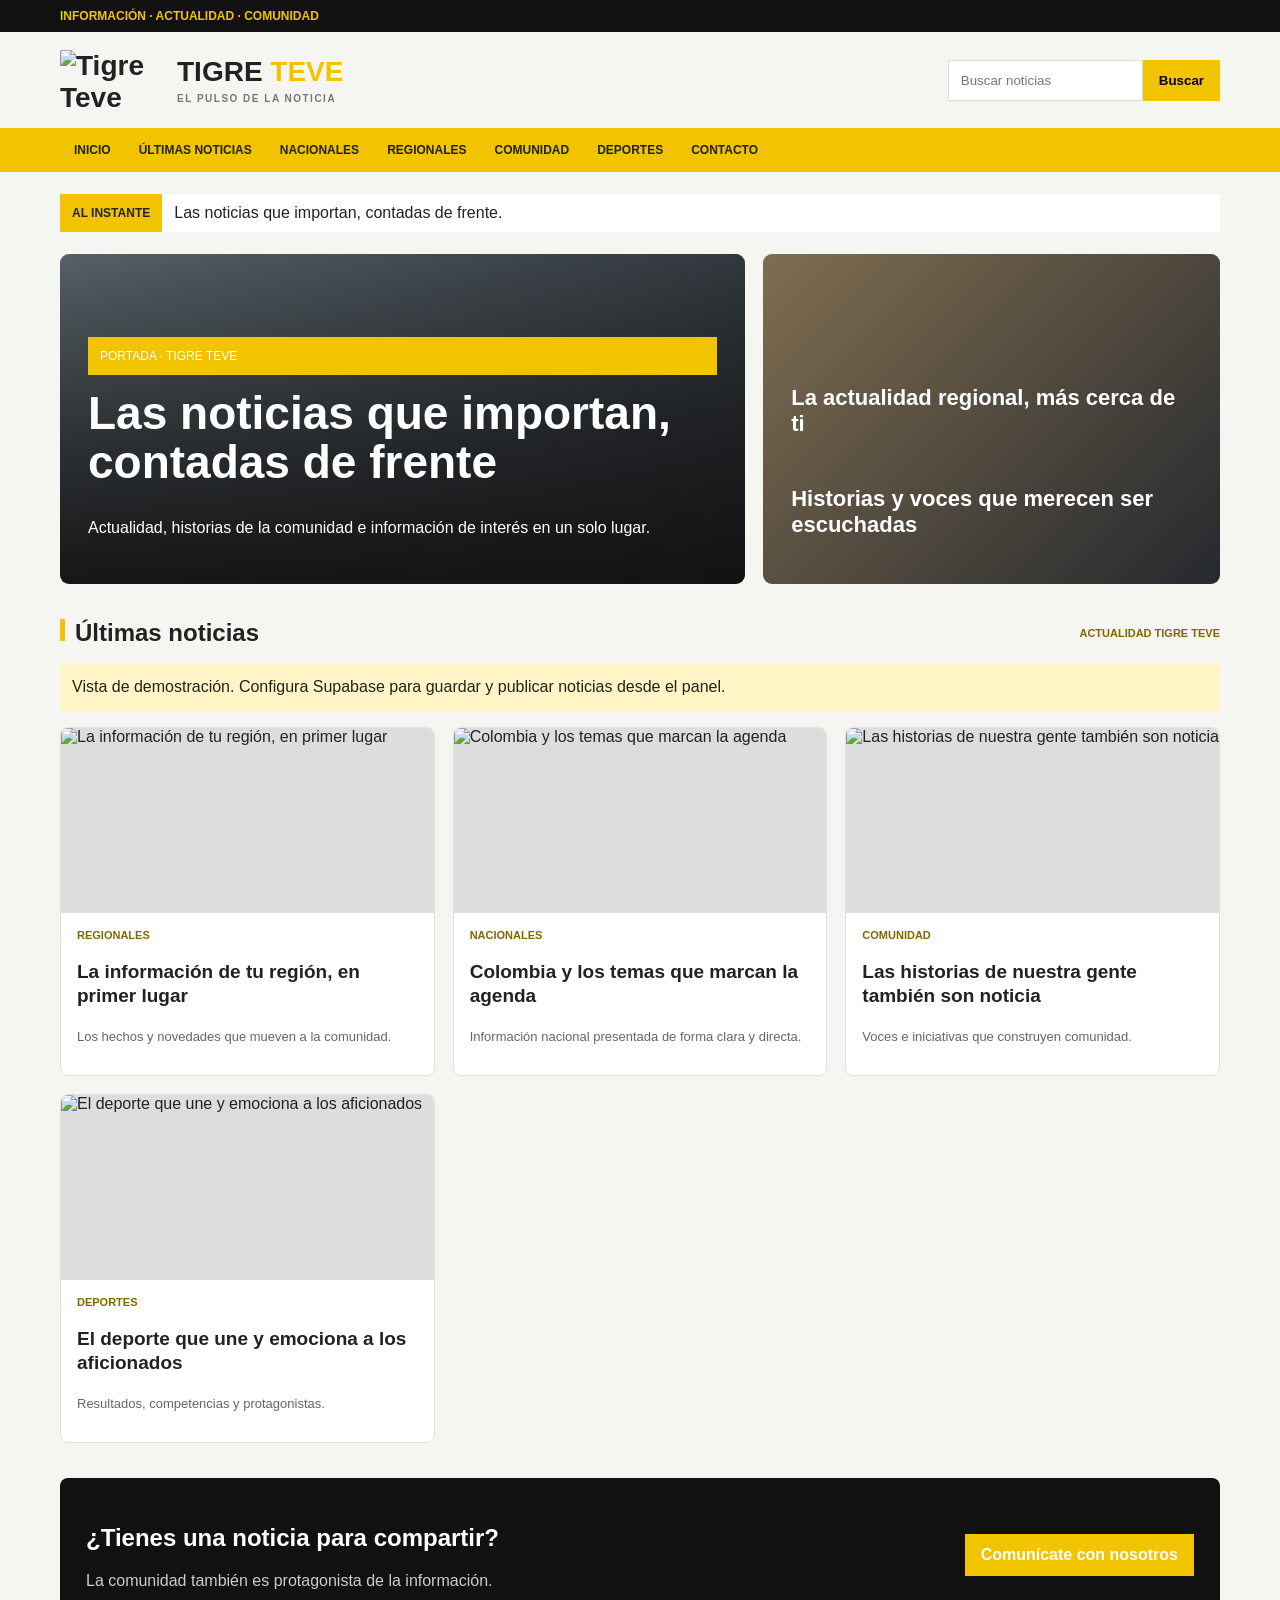
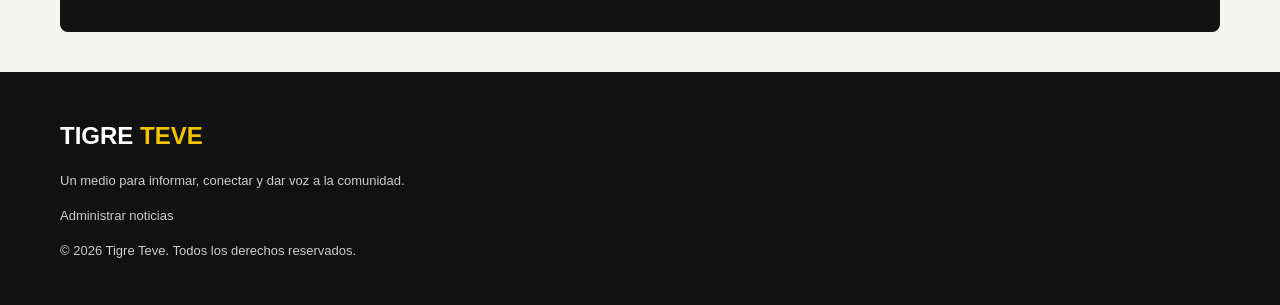
==== index.html @ 6b94def9 "Add files via upload" ====
<!doctype html><html lang="es"><head><meta charset="utf-8"><meta name="viewport" content="width=device-width,initial-scale=1"><title>Tigre Teve | Noticias</title><link rel="stylesheet" href="/styles.css"></head><body><div class="top">INFORMACIÓN · ACTUALIDAD · COMUNIDAD</div><header><a class="brand" href="/"><img src="https://i.ibb.co/xPhVMZ5/3dfe9250-0ff1-40b7-9881-ddedb589adbe.png" alt="Tigre Teve"><span>TIGRE <b>TEVE</b><small>EL PULSO DE LA NOTICIA</small></span></a><form id="searchForm"><input id="searchInput" placeholder="Buscar noticias"><button>Buscar</button></form></header><nav><a href="/">Inicio</a><a href="/ultimas-noticias/">Últimas noticias</a><a href="/nacionales/">Nacionales</a><a href="/regionales/">Regionales</a><a href="/comunidad/">Comunidad</a><a href="/deportes/">Deportes</a><a href="/contacto/">Contacto</a></nav><main class="wrap"><div class="ticker"><b>AL INSTANTE</b> Las noticias que importan, contadas de frente.</div><section class="hero"><div><label>PORTADA · TIGRE TEVE</label><h1>Las noticias que importan, contadas de frente</h1><p>Actualidad, historias de la comunidad e información de interés en un solo lugar.</p></div><aside><h2>La actualidad regional, más cerca de ti</h2><h2>Historias y voces que merecen ser escuchadas</h2></aside></section><div class="heading"><h2 id="listingTitle">Últimas noticias</h2><span>ACTUALIDAD TIGRE TEVE</span></div><section id="newsGrid" class="grid"><p>Cargando noticias…</p></section><p id="emptyState" hidden>No encontramos noticias.</p><section class="callout"><div><h2>¿Tienes una noticia para compartir?</h2><p>La comunidad también es protagonista de la información.</p></div><a href="/contacto/">Comunícate con nosotros</a></section></main><footer><div class="wrap"><h2>TIGRE <b>TEVE</b></h2><p>Un medio para informar, conectar y dar voz a la comunidad.</p><a href="/admin/">Administrar noticias</a><p>© <span id="year"></span> Tigre Teve. Todos los derechos reservados.</p></div></footer><script src="https://cdn.jsdelivr.net/npm/@supabase/supabase-js@2"></script><script src="/supabase-config.js"></script><script src="/app.js"></script></body></html>
---- styles.css ----
:root{--y:#f2c400;--k:#111;--bg:#f5f5f2}*{box-sizing:border-box}body{margin:0;background:var(--bg);color:#222;font:16px Arial,sans-serif}a{color:inherit;text-decoration:none}.wrap,header{width:min(1160px,calc(100% - 30px));margin:auto}.top{background:var(--k);color:var(--y);padding:9px max(15px,calc((100% - 1160px)/2));font-size:12px;font-weight:bold}header{display:flex;justify-content:space-between;align-items:center;gap:20px;padding:18px 0}.brand{display:flex;align-items:center;gap:12px;font-size:28px;font-weight:900}.brand img{width:105px;height:60px;object-fit:contain}.brand b,footer b{color:var(--y)}small{display:block;font-size:10px;color:#777;letter-spacing:1.5px;margin-top:5px}form{display:flex}input{padding:12px;border:1px solid #ddd;min-width:0}button,.callout a{background:var(--y);border:0;padding:12px 16px;font-weight:bold;cursor:pointer}nav{display:flex;overflow:auto;background:var(--y);padding:0 max(15px,calc((100% - 1160px)/2))}nav a{white-space:nowrap;padding:15px 14px;font-size:12px;font-weight:900;text-transform:uppercase}nav a:hover{background:#d7ae00}.ticker{margin:22px 0;display:flex;background:white;align-items:center;gap:12px}.ticker b,label{background:var(--y);padding:12px;font-size:12px}.hero{display:grid;grid-template-columns:1.5fr 1fr;gap:18px}.hero>div,.hero aside{border-radius:9px;padding:28px;min-height:330px;color:white;background:linear-gradient(0deg,#111e,#1113),linear-gradient(135deg,#68747b,#24292f);display:flex;flex-direction:column;justify-content:flex-end}.hero h1{font-size:clamp(30px,4vw,46px);line-height:1.05;margin:14px 0}.hero p{line-height:1.5}.hero aside{gap:12px;background:linear-gradient(135deg,#806d50,#25292e)}.hero aside h2{font-size:22px}.heading{display:flex;justify-content:space-between;align-items:center;margin:35px 0 16px;gap:10px}.heading h2{margin:0}.heading h2:before{content:"";display:inline-block;background:var(--y);width:5px;height:22px;margin-right:10px}.heading span{font-size:11px;font-weight:bold;color:#806800}.grid{display:grid;grid-template-columns:repeat(3,minmax(0,1fr));gap:18px}.card{background:white;border:1px solid #e1e1df;border-radius:8px;overflow:hidden}.card img{width:100%;height:185px;object-fit:cover;background:#ddd;display:block}.body{padding:16px}.cat{font-size:11px;text-transform:uppercase;font-weight:bold;color:#806800}.body h3{font-size:19px;line-height:1.25}.body p{font-size:13px;line-height:1.5;color:#666}.callout{margin:35px 0;background:#111;color:white;padding:26px;border-radius:8px;display:flex;justify-content:space-between;align-items:center;gap:18px}.callout p{color:#ccc}footer{background:#111;color:white;padding:30px 0;margin-top:40px}footer p,footer a{color:#ccc;font-size:13px;line-height:1.7}.article,.admin,.contact{background:white;padding:clamp(18px,4vw,38px);margin:28px auto;border-radius:9px;max-width:950px}.article h1{font-size:clamp(30px,5vw,48px);line-height:1.08}.article .cover{width:100%;max-height:520px;object-fit:cover}.article-copy{font-size:17px;line-height:1.8;white-space:pre-line}.gallery{display:grid;grid-template-columns:repeat(3,minmax(0,1fr));gap:10px;margin-top:18px}.gallery img{width:100%;height:180px;object-fit:cover;border-radius:5px}.field{display:flex;flex-direction:column;gap:6px;margin:12px 0}.field input,.field textarea,.field select{padding:11px;border:1px solid #ccc;width:100%}.field textarea{min-height:120px}.admin-grid{display:grid;grid-template-columns:1fr 1fr;gap:12px}.full{grid-column:1/-1}.notice{background:#fff5c6;padding:12px;line-height:1.5}.admin-row{border:1px solid #ddd;padding:12px;margin:8px 0;display:flex;justify-content:space-between;gap:10px}@media(max-width:760px){header{align-items:flex-start;flex-direction:column}.hero{grid-template-columns:1fr}.hero>div{min-height:300px}.hero aside{min-height:220px}.grid{grid-template-columns:repeat(2,minmax(0,1fr))}.callout{align-items:flex-start;flex-direction:column}.admin-grid{grid-template-columns:1fr}.full{grid-column:auto}}@media(max-width:450px){.brand{font-size:24px}.brand img{width:80px}.grid{grid-template-columns:1fr}.gallery{grid-template-columns:1fr}.gallery img{height:220px}.heading{align-items:flex-start;flex-direction:column}.admin-row{flex-direction:column}}
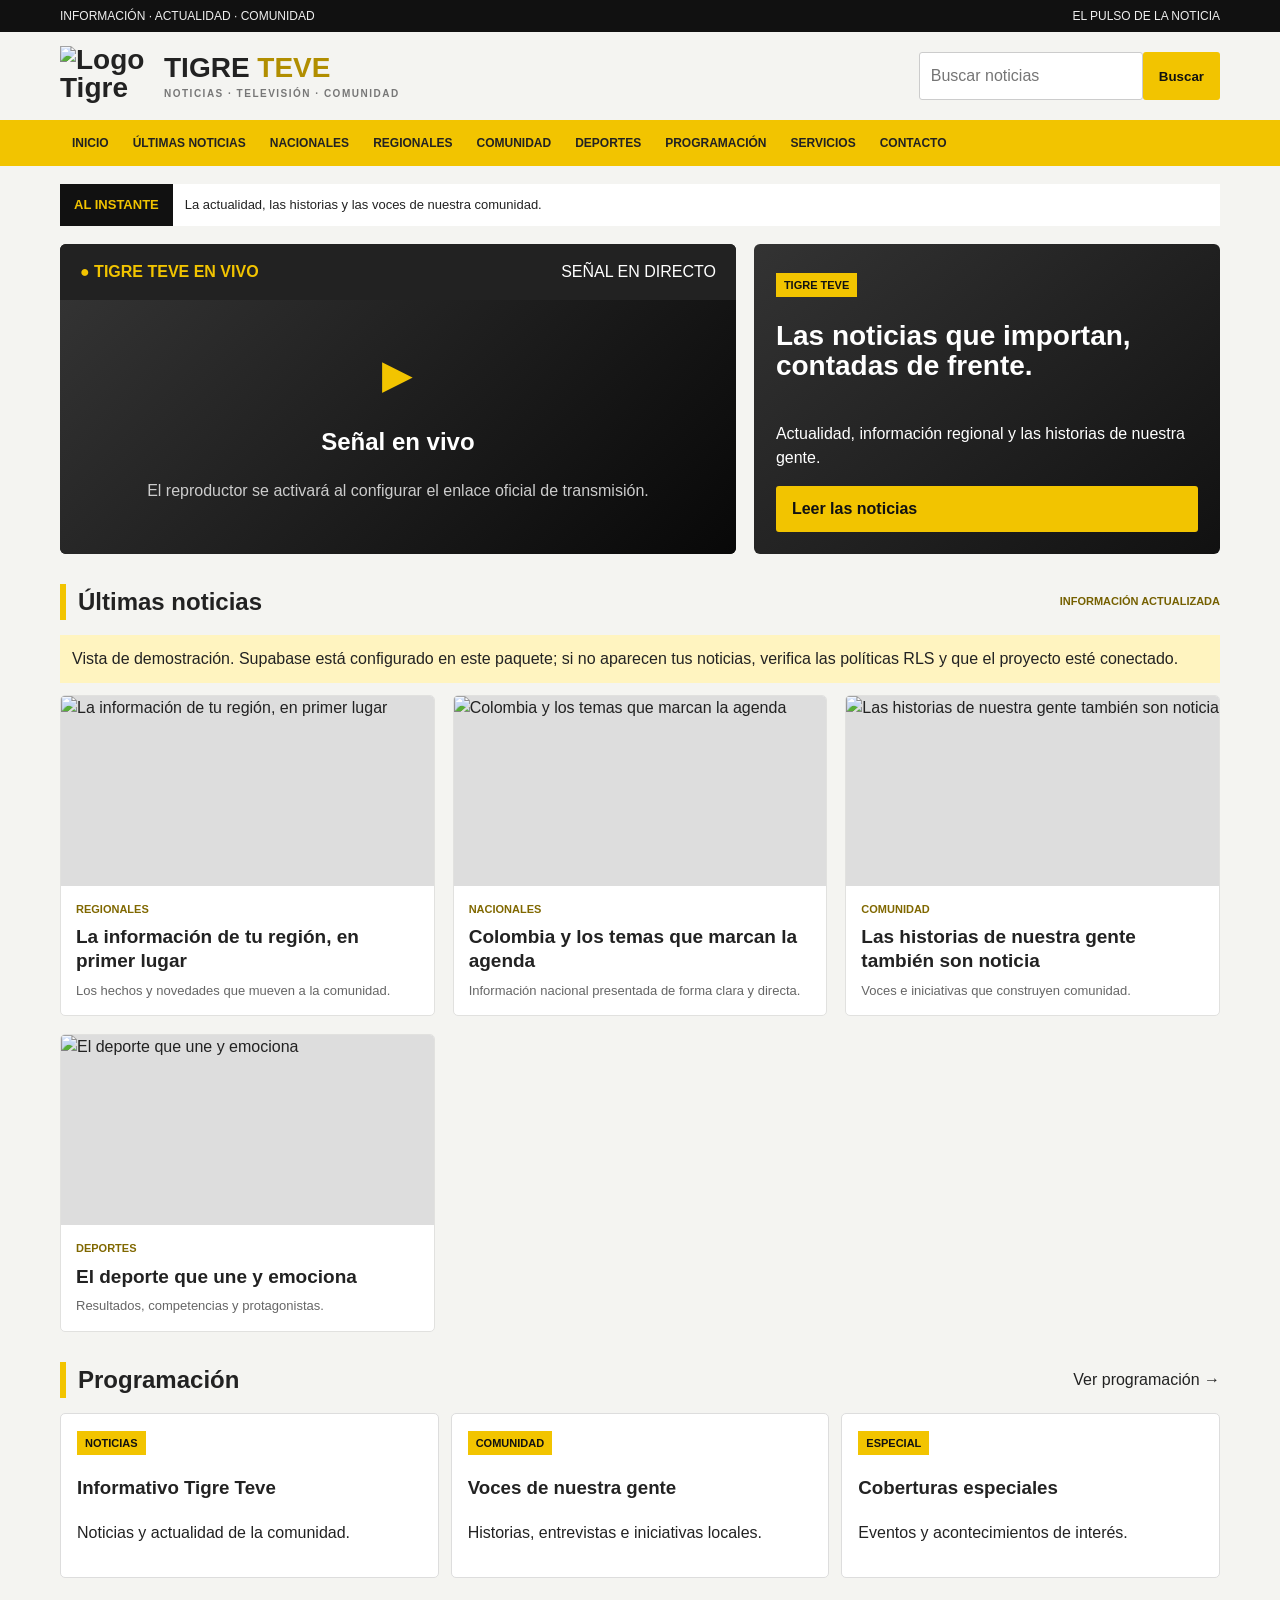
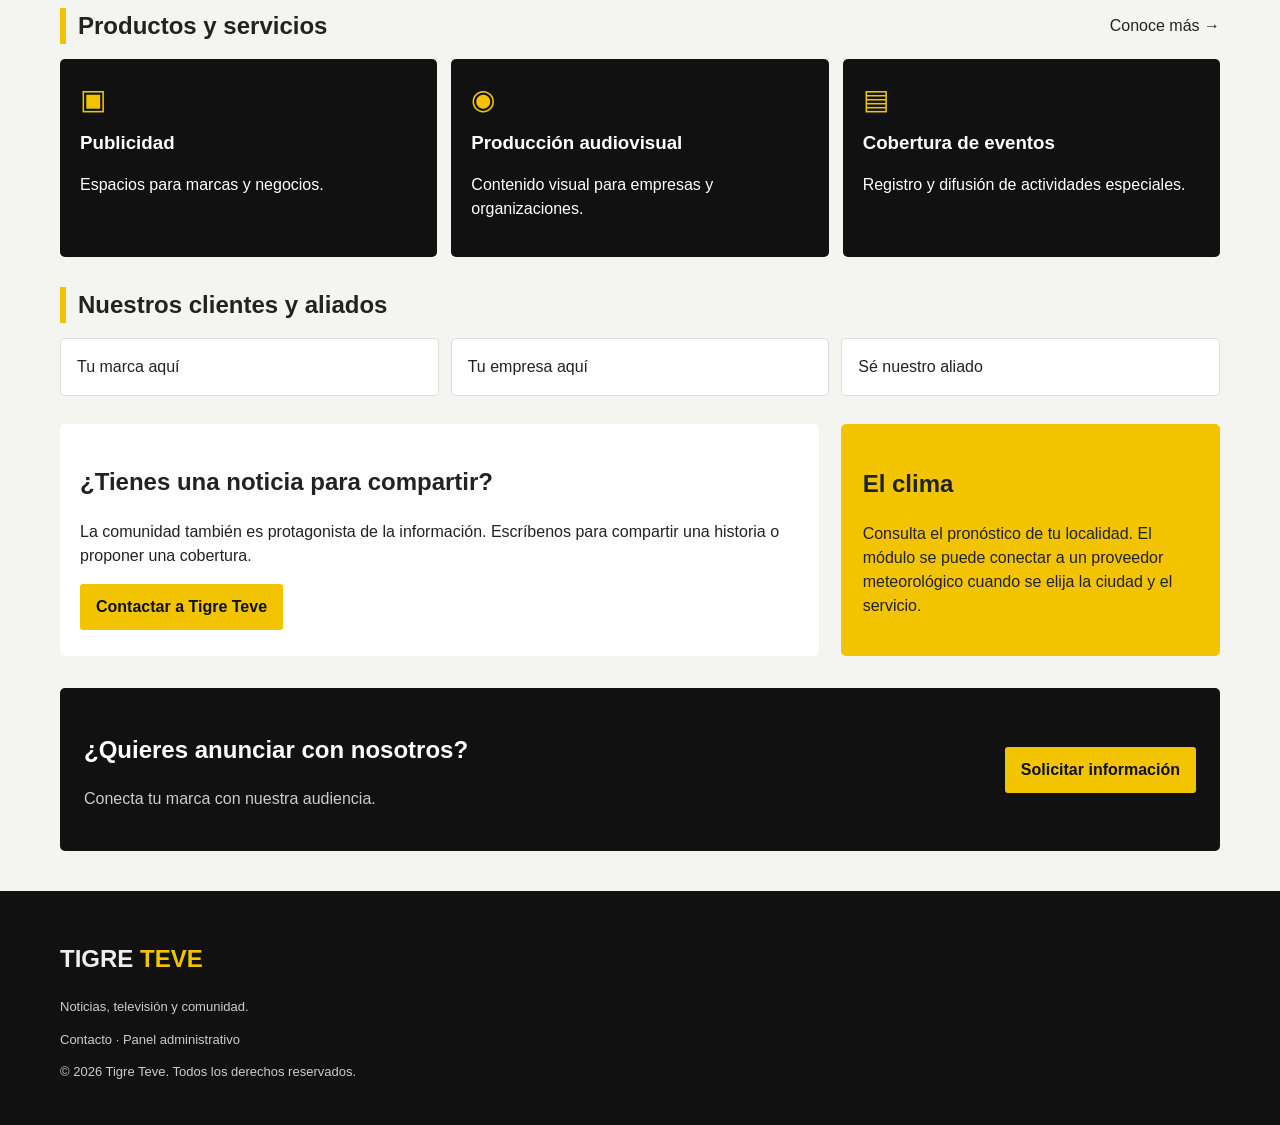
==== commit 276ef2a7: "Add files via upload" ====
--- a/index.html
+++ b/index.html
@@ -1 +1 @@
-<!doctype html><html lang="es"><head><meta charset="utf-8"><meta name="viewport" content="width=device-width,initial-scale=1"><title>Tigre Teve | Noticias</title><link rel="stylesheet" href="/styles.css"></head><body><div class="top">INFORMACIÓN · ACTUALIDAD · COMUNIDAD</div><header><a class="brand" href="/"><img src="https://i.ibb.co/xPhVMZ5/3dfe9250-0ff1-40b7-9881-ddedb589adbe.png" alt="Tigre Teve"><span>TIGRE <b>TEVE</b><small>EL PULSO DE LA NOTICIA</small></span></a><form id="searchForm"><input id="searchInput" placeholder="Buscar noticias"><button>Buscar</button></form></header><nav><a href="/">Inicio</a><a href="/ultimas-noticias/">Últimas noticias</a><a href="/nacionales/">Nacionales</a><a href="/regionales/">Regionales</a><a href="/comunidad/">Comunidad</a><a href="/deportes/">Deportes</a><a href="/contacto/">Contacto</a></nav><main class="wrap"><div class="ticker"><b>AL INSTANTE</b> Las noticias que importan, contadas de frente.</div><section class="hero"><div><label>PORTADA · TIGRE TEVE</label><h1>Las noticias que importan, contadas de frente</h1><p>Actualidad, historias de la comunidad e información de interés en un solo lugar.</p></div><aside><h2>La actualidad regional, más cerca de ti</h2><h2>Historias y voces que merecen ser escuchadas</h2></aside></section><div class="heading"><h2 id="listingTitle">Últimas noticias</h2><span>ACTUALIDAD TIGRE TEVE</span></div><section id="newsGrid" class="grid"><p>Cargando noticias…</p></section><p id="emptyState" hidden>No encontramos noticias.</p><section class="callout"><div><h2>¿Tienes una noticia para compartir?</h2><p>La comunidad también es protagonista de la información.</p></div><a href="/contacto/">Comunícate con nosotros</a></section></main><footer><div class="wrap"><h2>TIGRE <b>TEVE</b></h2><p>Un medio para informar, conectar y dar voz a la comunidad.</p><a href="/admin/">Administrar noticias</a><p>© <span id="year"></span> Tigre Teve. Todos los derechos reservados.</p></div></footer><script src="https://cdn.jsdelivr.net/npm/@supabase/supabase-js@2"></script><script src="/supabase-config.js"></script><script src="/app.js"></script></body></html>+<!doctype html><html lang="es"><head><meta charset="utf-8"><meta name="viewport" content="width=device-width,initial-scale=1"><meta name="description" content="Tigre Teve: noticias, actualidad, señal en vivo y comunidad."><title>Tigre Teve | Noticias y televisión</title><link rel="stylesheet" href="/styles.css"></head><body><div class="topbar"><div class="wrap"><span>INFORMACIÓN · ACTUALIDAD · COMUNIDAD</span><span>EL PULSO DE LA NOTICIA</span></div></div><header class="wrap brandrow"><a class="brand" href="/"><img src="https://i.ibb.co/xPhVMZ5/3dfe9250-0ff1-40b7-9881-ddedb589adbe.png" alt="Logo Tigre Teve"><span>TIGRE <b>TEVE</b><small>NOTICIAS · TELEVISIÓN · COMUNIDAD</small></span></a><form class="search" id="searchForm"><input id="searchInput" placeholder="Buscar noticias" aria-label="Buscar noticias"><button>Buscar</button></form></header><nav><div class="wrap"><a href="/">Inicio</a><a href="/ultimas-noticias/">Últimas noticias</a><a href="/nacionales/">Nacionales</a><a href="/regionales/">Regionales</a><a href="/comunidad/">Comunidad</a><a href="/deportes/">Deportes</a><a href="/programacion/">Programación</a><a href="/servicios/">Servicios</a><a href="/contacto/">Contacto</a></div></nav><main class="wrap"><div class="breaking"><strong>AL INSTANTE</strong><span>La actualidad, las historias y las voces de nuestra comunidad.</span></div><section class="live"><div class="live-main"><div class="live-title"><strong>● TIGRE TEVE EN VIVO</strong><span>SEÑAL EN DIRECTO</span></div><div class="player"><div><div class="play">▶</div><h2>Señal en vivo</h2><p>El reproductor se activará al configurar el enlace oficial de transmisión.</p></div></div></div><aside class="live-side"><span class="tag">Tigre Teve</span><h2>Las noticias que importan, contadas de frente.</h2><p>Actualidad, información regional y las historias de nuestra gente.</p><a class="button" href="/ultimas-noticias/">Leer las noticias</a></aside></section><section><div class="section-head"><h2>Últimas noticias</h2><span>INFORMACIÓN ACTUALIZADA</span></div><div id="newsGrid" class="grid"><p>Cargando noticias…</p></div></section><section><div class="section-head"><h2>Programación</h2><a href="/programacion/">Ver programación →</a></div><div class="programs"><article class="program"><span class="tag">Noticias</span><h3>Informativo Tigre Teve</h3><p>Noticias y actualidad de la comunidad.</p></article><article class="program"><span class="tag">Comunidad</span><h3>Voces de nuestra gente</h3><p>Historias, entrevistas e iniciativas locales.</p></article><article class="program"><span class="tag">Especial</span><h3>Coberturas especiales</h3><p>Eventos y acontecimientos de interés.</p></article></div></section><section><div class="section-head"><h2>Productos y servicios</h2><a href="/servicios/">Conoce más →</a></div><div class="services"><article class="service"><div class="ico">▣</div><h3>Publicidad</h3><p>Espacios para marcas y negocios.</p></article><article class="service"><div class="ico">◉</div><h3>Producción audiovisual</h3><p>Contenido visual para empresas y organizaciones.</p></article><article class="service"><div class="ico">▤</div><h3>Cobertura de eventos</h3><p>Registro y difusión de actividades especiales.</p></article></div></section><section><div class="section-head"><h2>Nuestros clientes y aliados</h2></div><div class="clients"><div class="client">Tu marca aquí</div><div class="client">Tu empresa aquí</div><div class="client">Sé nuestro aliado</div></div></section><section class="twocol" style="margin-top:28px"><div class="panel"><h2>¿Tienes una noticia para compartir?</h2><p>La comunidad también es protagonista de la información. Escríbenos para compartir una historia o proponer una cobertura.</p><a class="button" href="/contacto/">Contactar a Tigre Teve</a></div><aside class="weather"><h2>El clima</h2><p>Consulta el pronóstico de tu localidad. El módulo se puede conectar a un proveedor meteorológico cuando se elija la ciudad y el servicio.</p></aside></section><section class="callout"><div><h2>¿Quieres anunciar con nosotros?</h2><p>Conecta tu marca con nuestra audiencia.</p></div><a class="button" href="/contacto/">Solicitar información</a></section></main><footer><div class="wrap"><h2>TIGRE <span style="color:#f2c400">TEVE</span></h2><p>Noticias, televisión y comunidad.</p><p><a href="/contacto/">Contacto</a> · <a href="/admin/">Panel administrativo</a></p><p>© <span id="year"></span> Tigre Teve. Todos los derechos reservados.</p></div></footer><script src="https://cdn.jsdelivr.net/npm/@supabase/supabase-js@2"></script><script src="/supabase-config.js"></script><script src="/app.js"></script></body></html>
--- a/styles.css
+++ b/styles.css
@@ -1 +1 @@
-:root{--y:#f2c400;--k:#111;--bg:#f5f5f2}*{box-sizing:border-box}body{margin:0;background:var(--bg);color:#222;font:16px Arial,sans-serif}a{color:inherit;text-decoration:none}.wrap,header{width:min(1160px,calc(100% - 30px));margin:auto}.top{background:var(--k);color:var(--y);padding:9px max(15px,calc((100% - 1160px)/2));font-size:12px;font-weight:bold}header{display:flex;justify-content:space-between;align-items:center;gap:20px;padding:18px 0}.brand{display:flex;align-items:center;gap:12px;font-size:28px;font-weight:900}.brand img{width:105px;height:60px;object-fit:contain}.brand b,footer b{color:var(--y)}small{display:block;font-size:10px;color:#777;letter-spacing:1.5px;margin-top:5px}form{display:flex}input{padding:12px;border:1px solid #ddd;min-width:0}button,.callout a{background:var(--y);border:0;padding:12px 16px;font-weight:bold;cursor:pointer}nav{display:flex;overflow:auto;background:var(--y);padding:0 max(15px,calc((100% - 1160px)/2))}nav a{white-space:nowrap;padding:15px 14px;font-size:12px;font-weight:900;text-transform:uppercase}nav a:hover{background:#d7ae00}.ticker{margin:22px 0;display:flex;background:white;align-items:center;gap:12px}.ticker b,label{background:var(--y);padding:12px;font-size:12px}.hero{display:grid;grid-template-columns:1.5fr 1fr;gap:18px}.hero>div,.hero aside{border-radius:9px;padding:28px;min-height:330px;color:white;background:linear-gradient(0deg,#111e,#1113),linear-gradient(135deg,#68747b,#24292f);display:flex;flex-direction:column;justify-content:flex-end}.hero h1{font-size:clamp(30px,4vw,46px);line-height:1.05;margin:14px 0}.hero p{line-height:1.5}.hero aside{gap:12px;background:linear-gradient(135deg,#806d50,#25292e)}.hero aside h2{font-size:22px}.heading{display:flex;justify-content:space-between;align-items:center;margin:35px 0 16px;gap:10px}.heading h2{margin:0}.heading h2:before{content:"";display:inline-block;background:var(--y);width:5px;height:22px;margin-right:10px}.heading span{font-size:11px;font-weight:bold;color:#806800}.grid{display:grid;grid-template-columns:repeat(3,minmax(0,1fr));gap:18px}.card{background:white;border:1px solid #e1e1df;border-radius:8px;overflow:hidden}.card img{width:100%;height:185px;object-fit:cover;background:#ddd;display:block}.body{padding:16px}.cat{font-size:11px;text-transform:uppercase;font-weight:bold;color:#806800}.body h3{font-size:19px;line-height:1.25}.body p{font-size:13px;line-height:1.5;color:#666}.callout{margin:35px 0;background:#111;color:white;padding:26px;border-radius:8px;display:flex;justify-content:space-between;align-items:center;gap:18px}.callout p{color:#ccc}footer{background:#111;color:white;padding:30px 0;margin-top:40px}footer p,footer a{color:#ccc;font-size:13px;line-height:1.7}.article,.admin,.contact{background:white;padding:clamp(18px,4vw,38px);margin:28px auto;border-radius:9px;max-width:950px}.article h1{font-size:clamp(30px,5vw,48px);line-height:1.08}.article .cover{width:100%;max-height:520px;object-fit:cover}.article-copy{font-size:17px;line-height:1.8;white-space:pre-line}.gallery{display:grid;grid-template-columns:repeat(3,minmax(0,1fr));gap:10px;margin-top:18px}.gallery img{width:100%;height:180px;object-fit:cover;border-radius:5px}.field{display:flex;flex-direction:column;gap:6px;margin:12px 0}.field input,.field textarea,.field select{padding:11px;border:1px solid #ccc;width:100%}.field textarea{min-height:120px}.admin-grid{display:grid;grid-template-columns:1fr 1fr;gap:12px}.full{grid-column:1/-1}.notice{background:#fff5c6;padding:12px;line-height:1.5}.admin-row{border:1px solid #ddd;padding:12px;margin:8px 0;display:flex;justify-content:space-between;gap:10px}@media(max-width:760px){header{align-items:flex-start;flex-direction:column}.hero{grid-template-columns:1fr}.hero>div{min-height:300px}.hero aside{min-height:220px}.grid{grid-template-columns:repeat(2,minmax(0,1fr))}.callout{align-items:flex-start;flex-direction:column}.admin-grid{grid-template-columns:1fr}.full{grid-column:auto}}@media(max-width:450px){.brand{font-size:24px}.brand img{width:80px}.grid{grid-template-columns:1fr}.gallery{grid-template-columns:1fr}.gallery img{height:220px}.heading{align-items:flex-start;flex-direction:column}.admin-row{flex-direction:column}}+:root{--yellow:#f2c400;--black:#111;--paper:#f4f4f1;--muted:#666}*{box-sizing:border-box}body{margin:0;background:var(--paper);color:#222;font:16px/1.5 Arial,Helvetica,sans-serif}a{color:inherit;text-decoration:none}img{max-width:100%}.wrap{width:min(1160px,calc(100% - 32px));margin:auto}.topbar{background:#111;color:#eee;padding:7px 0;font-size:12px}.topbar .wrap{display:flex;justify-content:space-between;gap:12px}.brandrow{display:flex;justify-content:space-between;align-items:center;gap:20px;padding:14px 0}.brand{display:flex;align-items:center;gap:12px;font-weight:900;font-size:28px;line-height:1}.brand img{width:92px;height:60px;object-fit:contain}.brand b{color:#b18e00}.brand small{display:block;font-size:10px;letter-spacing:1.5px;color:#777;margin-top:7px}form.search{display:flex;gap:0}input,textarea,select{font:inherit;padding:11px;border:1px solid #ccc;border-radius:3px;max-width:100%}button,.button{border:0;background:var(--yellow);color:#111;font-weight:800;padding:11px 16px;cursor:pointer;border-radius:3px;display:inline-block}nav{background:var(--yellow);overflow-x:auto}nav .wrap{display:flex}nav a{padding:14px 12px;white-space:nowrap;text-transform:uppercase;font-size:12px;font-weight:900}nav a:hover{background:#d5ad00}.breaking{margin:18px auto;display:flex;align-items:center;background:#fff;gap:12px;font-size:13px}.breaking strong{background:#111;color:var(--yellow);padding:11px 14px;white-space:nowrap}.live{display:grid;grid-template-columns:1.45fr 1fr;gap:18px}.live-main,.live-side{background:#171717;color:#fff;border-radius:6px;overflow:hidden;min-height:310px}.live-main{display:flex;flex-direction:column}.live-title{padding:16px 20px;display:flex;align-items:center;justify-content:space-between;background:#222}.live-title strong{color:var(--yellow)}.player{background:linear-gradient(135deg,#333,#080808);display:grid;place-items:center;flex:1;min-height:220px;text-align:center;padding:20px}.player .play{font-size:40px;color:var(--yellow)}.player p{color:#ccc;margin:6px}.live-side{padding:22px;background:linear-gradient(140deg,#333,#111);display:flex;flex-direction:column;justify-content:flex-end}.live-side .tag,.tag{display:inline-block;background:var(--yellow);color:#111;padding:4px 8px;font-size:11px;font-weight:900;text-transform:uppercase;width:max-content}.live-side h2{font-size:28px;line-height:1.1}.section-head{display:flex;align-items:center;justify-content:space-between;gap:12px;margin:30px 0 15px}.section-head h2{font-size:24px;margin:0;border-left:6px solid var(--yellow);padding-left:12px}.section-head span{font-size:11px;font-weight:bold;color:#756000}.grid{display:grid;grid-template-columns:repeat(3,minmax(0,1fr));gap:18px}.card{background:white;border:1px solid #e1e1df;border-radius:5px;overflow:hidden}.card img{width:100%;height:190px;object-fit:cover;display:block;background:#ddd}.card .content{padding:15px}.category{font-size:11px;text-transform:uppercase;font-weight:900;color:#806800}.card h3{margin:8px 0;font-size:19px;line-height:1.25}.card p{color:var(--muted);font-size:13px;margin:0}.twocol{display:grid;grid-template-columns:2fr 1fr;gap:22px}.panel{background:#fff;padding:20px;border-radius:5px}.programs,.clients{display:grid;grid-template-columns:repeat(3,minmax(0,1fr));gap:12px}.program,.client{background:#fff;border:1px solid #ddd;padding:16px;border-radius:5px}.program strong{display:block}.services{display:grid;grid-template-columns:repeat(3,minmax(0,1fr));gap:14px}.service{background:#111;color:#fff;padding:20px;border-radius:5px}.service .ico{font-size:28px;color:var(--yellow)}.service h3{margin:8px 0}.weather{background:#f2c400;padding:22px;border-radius:5px}.callout{margin:32px 0;background:#111;color:#fff;padding:24px;border-radius:5px;display:flex;align-items:center;justify-content:space-between;gap:20px}.callout p{color:#ccc}footer{margin-top:40px;background:#111;color:#eee;padding:30px 0}footer p,footer a{color:#ccc;font-size:13px}.article,.admin,.contact{background:#fff;padding:clamp(18px,4vw,38px);margin:28px auto;border-radius:6px;max-width:950px}.article h1{font-size:clamp(30px,5vw,48px);line-height:1.08}.article .cover{width:100%;max-height:560px;object-fit:cover}.article-copy{font-size:17px;line-height:1.8;white-space:pre-line}.gallery{display:grid;grid-template-columns:repeat(3,minmax(0,1fr));gap:10px;margin-top:18px}.gallery img{width:100%;height:180px;object-fit:cover}.field{display:flex;flex-direction:column;gap:6px;margin:12px 0}.field input,.field textarea,.field select{width:100%}.field textarea{min-height:120px}.admin-grid{display:grid;grid-template-columns:1fr 1fr;gap:12px}.full{grid-column:1/-1}.notice{background:#fff4c0;padding:12px;margin:12px 0}.admin-row{border:1px solid #ddd;padding:12px;margin:8px 0;display:flex;justify-content:space-between;gap:10px}.hidden,[hidden]{display:none!important}@media(max-width:760px){.brandrow{align-items:flex-start;flex-direction:column}.live,.twocol{grid-template-columns:1fr}.live-main{min-height:300px}.grid{grid-template-columns:repeat(2,minmax(0,1fr))}.programs,.clients,.services{grid-template-columns:repeat(2,minmax(0,1fr))}.callout{align-items:flex-start;flex-direction:column}.admin-grid{grid-template-columns:1fr}.full{grid-column:auto}}@media(max-width:460px){.brand{font-size:23px}.brand img{width:75px}.grid,.programs,.clients,.services,.gallery{grid-template-columns:1fr}.grid .card img{height:220px}.topbar .wrap{flex-direction:column}.section-head{align-items:flex-start;flex-direction:column}}
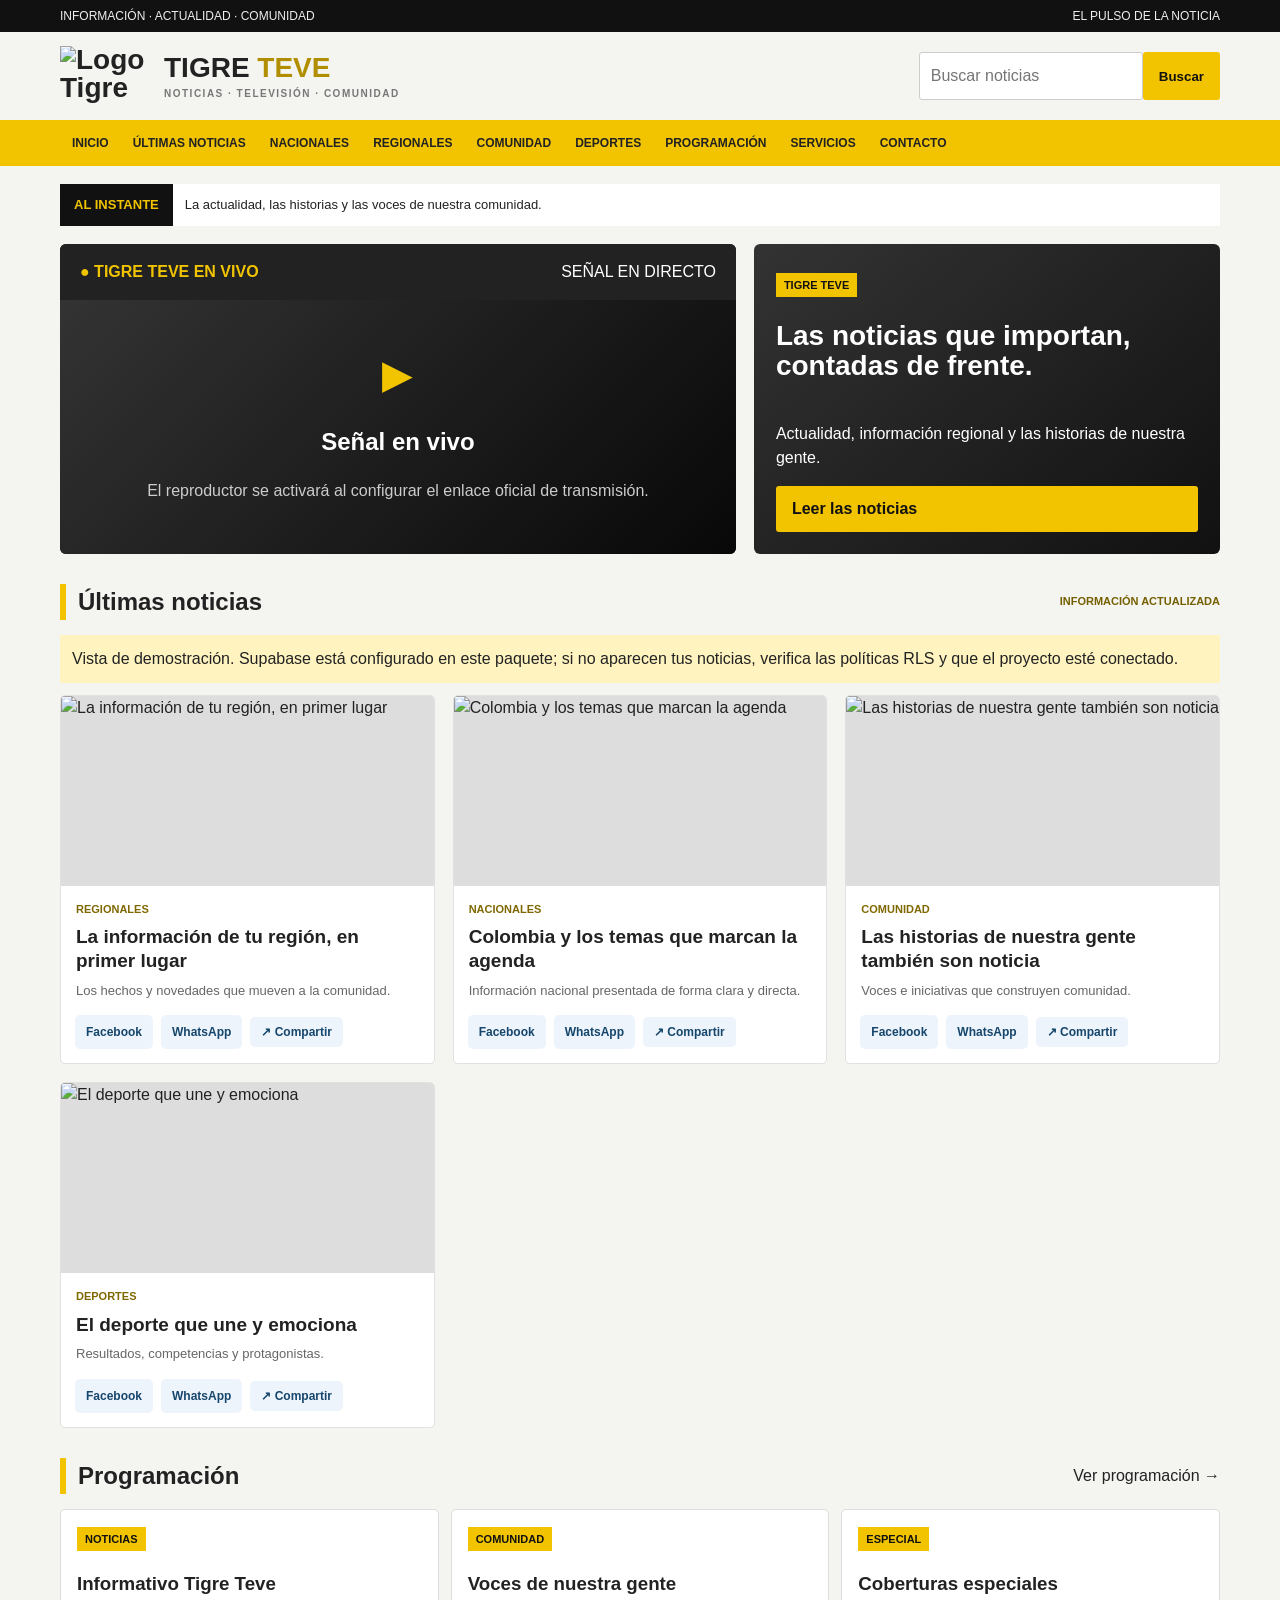
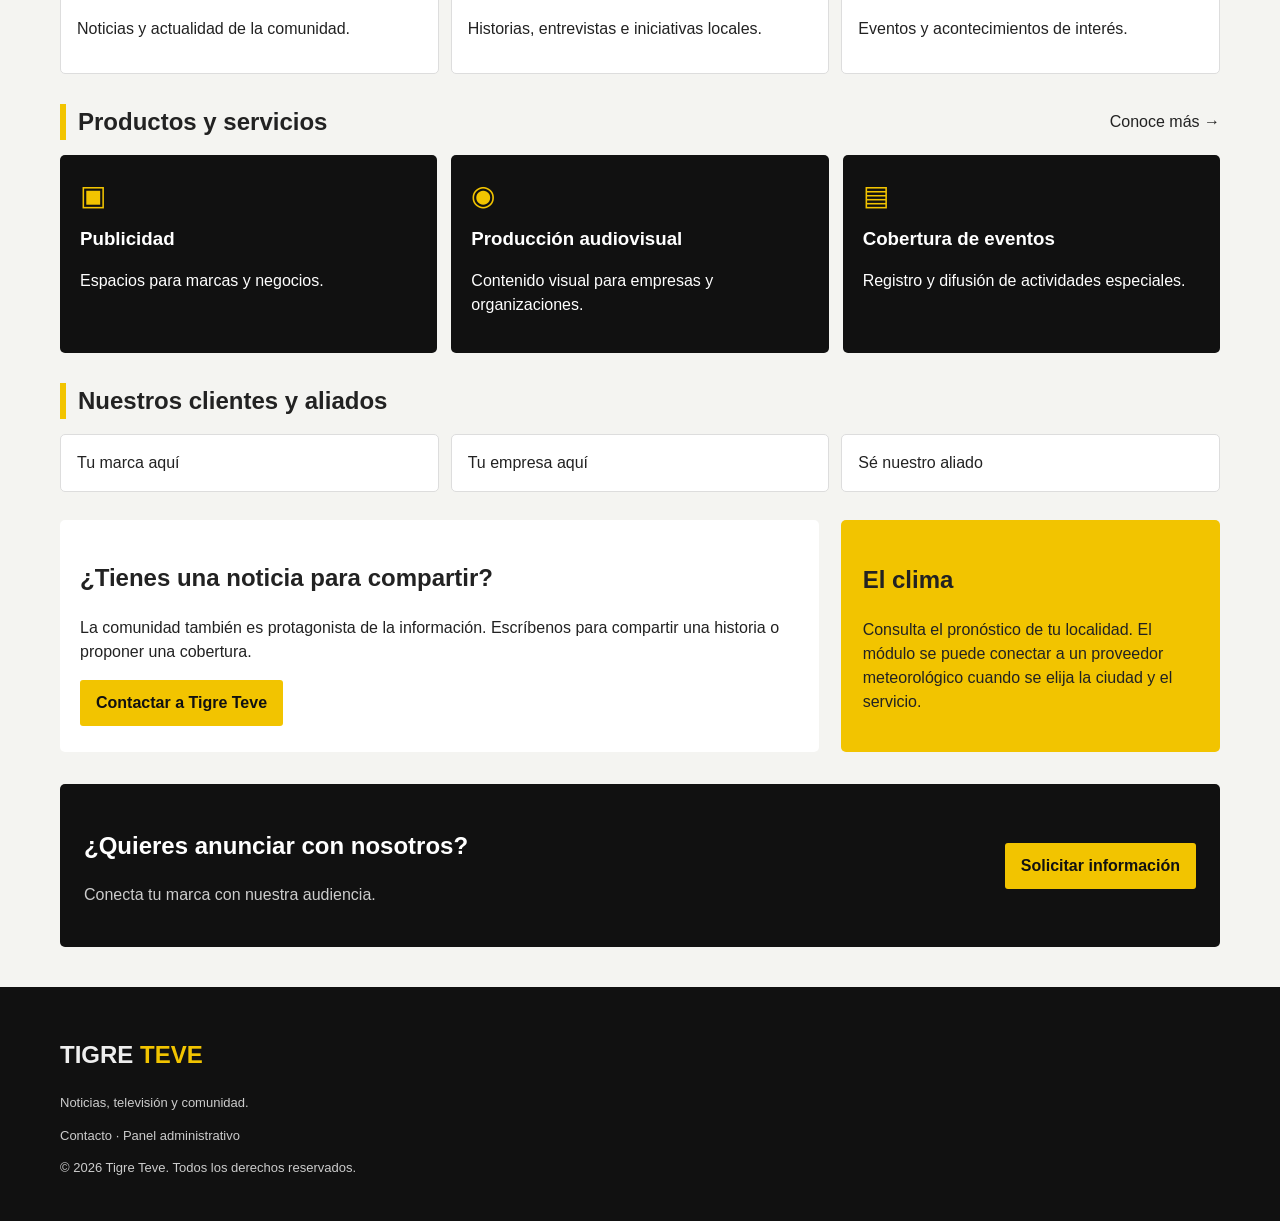
==== commit 8b98c925: "Add files via upload" ====
--- a/index.html
+++ b/index.html
@@ -1 +1 @@
-<!doctype html><html lang="es"><head><meta charset="utf-8"><meta name="viewport" content="width=device-width,initial-scale=1"><meta name="description" content="Tigre Teve: noticias, actualidad, señal en vivo y comunidad."><title>Tigre Teve | Noticias y televisión</title><link rel="stylesheet" href="/styles.css"></head><body><div class="topbar"><div class="wrap"><span>INFORMACIÓN · ACTUALIDAD · COMUNIDAD</span><span>EL PULSO DE LA NOTICIA</span></div></div><header class="wrap brandrow"><a class="brand" href="/"><img src="https://i.ibb.co/xPhVMZ5/3dfe9250-0ff1-40b7-9881-ddedb589adbe.png" alt="Logo Tigre Teve"><span>TIGRE <b>TEVE</b><small>NOTICIAS · TELEVISIÓN · COMUNIDAD</small></span></a><form class="search" id="searchForm"><input id="searchInput" placeholder="Buscar noticias" aria-label="Buscar noticias"><button>Buscar</button></form></header><nav><div class="wrap"><a href="/">Inicio</a><a href="/ultimas-noticias/">Últimas noticias</a><a href="/nacionales/">Nacionales</a><a href="/regionales/">Regionales</a><a href="/comunidad/">Comunidad</a><a href="/deportes/">Deportes</a><a href="/programacion/">Programación</a><a href="/servicios/">Servicios</a><a href="/contacto/">Contacto</a></div></nav><main class="wrap"><div class="breaking"><strong>AL INSTANTE</strong><span>La actualidad, las historias y las voces de nuestra comunidad.</span></div><section class="live"><div class="live-main"><div class="live-title"><strong>● TIGRE TEVE EN VIVO</strong><span>SEÑAL EN DIRECTO</span></div><div class="player"><div><div class="play">▶</div><h2>Señal en vivo</h2><p>El reproductor se activará al configurar el enlace oficial de transmisión.</p></div></div></div><aside class="live-side"><span class="tag">Tigre Teve</span><h2>Las noticias que importan, contadas de frente.</h2><p>Actualidad, información regional y las historias de nuestra gente.</p><a class="button" href="/ultimas-noticias/">Leer las noticias</a></aside></section><section><div class="section-head"><h2>Últimas noticias</h2><span>INFORMACIÓN ACTUALIZADA</span></div><div id="newsGrid" class="grid"><p>Cargando noticias…</p></div></section><section><div class="section-head"><h2>Programación</h2><a href="/programacion/">Ver programación →</a></div><div class="programs"><article class="program"><span class="tag">Noticias</span><h3>Informativo Tigre Teve</h3><p>Noticias y actualidad de la comunidad.</p></article><article class="program"><span class="tag">Comunidad</span><h3>Voces de nuestra gente</h3><p>Historias, entrevistas e iniciativas locales.</p></article><article class="program"><span class="tag">Especial</span><h3>Coberturas especiales</h3><p>Eventos y acontecimientos de interés.</p></article></div></section><section><div class="section-head"><h2>Productos y servicios</h2><a href="/servicios/">Conoce más →</a></div><div class="services"><article class="service"><div class="ico">▣</div><h3>Publicidad</h3><p>Espacios para marcas y negocios.</p></article><article class="service"><div class="ico">◉</div><h3>Producción audiovisual</h3><p>Contenido visual para empresas y organizaciones.</p></article><article class="service"><div class="ico">▤</div><h3>Cobertura de eventos</h3><p>Registro y difusión de actividades especiales.</p></article></div></section><section><div class="section-head"><h2>Nuestros clientes y aliados</h2></div><div class="clients"><div class="client">Tu marca aquí</div><div class="client">Tu empresa aquí</div><div class="client">Sé nuestro aliado</div></div></section><section class="twocol" style="margin-top:28px"><div class="panel"><h2>¿Tienes una noticia para compartir?</h2><p>La comunidad también es protagonista de la información. Escríbenos para compartir una historia o proponer una cobertura.</p><a class="button" href="/contacto/">Contactar a Tigre Teve</a></div><aside class="weather"><h2>El clima</h2><p>Consulta el pronóstico de tu localidad. El módulo se puede conectar a un proveedor meteorológico cuando se elija la ciudad y el servicio.</p></aside></section><section class="callout"><div><h2>¿Quieres anunciar con nosotros?</h2><p>Conecta tu marca con nuestra audiencia.</p></div><a class="button" href="/contacto/">Solicitar información</a></section></main><footer><div class="wrap"><h2>TIGRE <span style="color:#f2c400">TEVE</span></h2><p>Noticias, televisión y comunidad.</p><p><a href="/contacto/">Contacto</a> · <a href="/admin/">Panel administrativo</a></p><p>© <span id="year"></span> Tigre Teve. Todos los derechos reservados.</p></div></footer><script src="https://cdn.jsdelivr.net/npm/@supabase/supabase-js@2"></script><script src="/supabase-config.js"></script><script src="/app.js"></script></body></html>
+<!doctype html><html lang="es"><head><meta charset="utf-8"><meta name="viewport" content="width=device-width,initial-scale=1"><meta name="description" content="Tigre Teve: noticias, actualidad, señal en vivo y comunidad."><title>Tigre Teve | Noticias y televisión</title><link rel="stylesheet" href="/styles.css"><link rel="icon" type="image/png" href="https://i.ibb.co/xPhVMZ5/3dfe9250-0ff1-40b7-9881-ddedb589adbe.png"><link rel="shortcut icon" href="https://i.ibb.co/xPhVMZ5/3dfe9250-0ff1-40b7-9881-ddedb589adbe.png"><link rel="apple-touch-icon" href="https://i.ibb.co/xPhVMZ5/3dfe9250-0ff1-40b7-9881-ddedb589adbe.png"><meta property="og:site_name" content="Tigre Teve"><meta name="twitter:card" content="summary_large_image"></head><body><div class="topbar"><div class="wrap"><span>INFORMACIÓN · ACTUALIDAD · COMUNIDAD</span><span>EL PULSO DE LA NOTICIA</span></div></div><header class="wrap brandrow"><a class="brand" href="/"><img src="https://i.ibb.co/xPhVMZ5/3dfe9250-0ff1-40b7-9881-ddedb589adbe.png" alt="Logo Tigre Teve"><span>TIGRE <b>TEVE</b><small>NOTICIAS · TELEVISIÓN · COMUNIDAD</small></span></a><form class="search" id="searchForm"><input id="searchInput" placeholder="Buscar noticias" aria-label="Buscar noticias"><button>Buscar</button></form></header><nav><div class="wrap"><a href="/">Inicio</a><a href="/ultimas-noticias/">Últimas noticias</a><a href="/nacionales/">Nacionales</a><a href="/regionales/">Regionales</a><a href="/comunidad/">Comunidad</a><a href="/deportes/">Deportes</a><a href="/programacion/">Programación</a><a href="/servicios/">Servicios</a><a href="/contacto/">Contacto</a></div></nav><main class="wrap"><div class="breaking"><strong>AL INSTANTE</strong><span>La actualidad, las historias y las voces de nuestra comunidad.</span></div><section class="live"><div class="live-main"><div class="live-title"><strong>● TIGRE TEVE EN VIVO</strong><span>SEÑAL EN DIRECTO</span></div><div class="player"><div><div class="play">▶</div><h2>Señal en vivo</h2><p>El reproductor se activará al configurar el enlace oficial de transmisión.</p></div></div></div><aside class="live-side"><span class="tag">Tigre Teve</span><h2>Las noticias que importan, contadas de frente.</h2><p>Actualidad, información regional y las historias de nuestra gente.</p><a class="button" href="/ultimas-noticias/">Leer las noticias</a></aside></section><section><div class="section-head"><h2>Últimas noticias</h2><span>INFORMACIÓN ACTUALIZADA</span></div><div id="newsGrid" class="grid"><p>Cargando noticias…</p></div></section><section><div class="section-head"><h2>Programación</h2><a href="/programacion/">Ver programación →</a></div><div class="programs"><article class="program"><span class="tag">Noticias</span><h3>Informativo Tigre Teve</h3><p>Noticias y actualidad de la comunidad.</p></article><article class="program"><span class="tag">Comunidad</span><h3>Voces de nuestra gente</h3><p>Historias, entrevistas e iniciativas locales.</p></article><article class="program"><span class="tag">Especial</span><h3>Coberturas especiales</h3><p>Eventos y acontecimientos de interés.</p></article></div></section><section><div class="section-head"><h2>Productos y servicios</h2><a href="/servicios/">Conoce más →</a></div><div class="services"><article class="service"><div class="ico">▣</div><h3>Publicidad</h3><p>Espacios para marcas y negocios.</p></article><article class="service"><div class="ico">◉</div><h3>Producción audiovisual</h3><p>Contenido visual para empresas y organizaciones.</p></article><article class="service"><div class="ico">▤</div><h3>Cobertura de eventos</h3><p>Registro y difusión de actividades especiales.</p></article></div></section><section><div class="section-head"><h2>Nuestros clientes y aliados</h2></div><div class="clients"><div class="client">Tu marca aquí</div><div class="client">Tu empresa aquí</div><div class="client">Sé nuestro aliado</div></div></section><section class="twocol" style="margin-top:28px"><div class="panel"><h2>¿Tienes una noticia para compartir?</h2><p>La comunidad también es protagonista de la información. Escríbenos para compartir una historia o proponer una cobertura.</p><a class="button" href="/contacto/">Contactar a Tigre Teve</a></div><aside class="weather"><h2>El clima</h2><p>Consulta el pronóstico de tu localidad. El módulo se puede conectar a un proveedor meteorológico cuando se elija la ciudad y el servicio.</p></aside></section><section class="callout"><div><h2>¿Quieres anunciar con nosotros?</h2><p>Conecta tu marca con nuestra audiencia.</p></div><a class="button" href="/contacto/">Solicitar información</a></section></main><footer><div class="wrap"><h2>TIGRE <span style="color:#f2c400">TEVE</span></h2><p>Noticias, televisión y comunidad.</p><p><a href="/contacto/">Contacto</a> · <a href="/admin/">Panel administrativo</a></p><p>© <span id="year"></span> Tigre Teve. Todos los derechos reservados.</p></div></footer><script src="https://cdn.jsdelivr.net/npm/@supabase/supabase-js@2"></script><script src="/supabase-config.js"></script><script src="/app.js"></script></body></html>
--- a/styles.css
+++ b/styles.css
@@ -1 +1,4 @@
 :root{--yellow:#f2c400;--black:#111;--paper:#f4f4f1;--muted:#666}*{box-sizing:border-box}body{margin:0;background:var(--paper);color:#222;font:16px/1.5 Arial,Helvetica,sans-serif}a{color:inherit;text-decoration:none}img{max-width:100%}.wrap{width:min(1160px,calc(100% - 32px));margin:auto}.topbar{background:#111;color:#eee;padding:7px 0;font-size:12px}.topbar .wrap{display:flex;justify-content:space-between;gap:12px}.brandrow{display:flex;justify-content:space-between;align-items:center;gap:20px;padding:14px 0}.brand{display:flex;align-items:center;gap:12px;font-weight:900;font-size:28px;line-height:1}.brand img{width:92px;height:60px;object-fit:contain}.brand b{color:#b18e00}.brand small{display:block;font-size:10px;letter-spacing:1.5px;color:#777;margin-top:7px}form.search{display:flex;gap:0}input,textarea,select{font:inherit;padding:11px;border:1px solid #ccc;border-radius:3px;max-width:100%}button,.button{border:0;background:var(--yellow);color:#111;font-weight:800;padding:11px 16px;cursor:pointer;border-radius:3px;display:inline-block}nav{background:var(--yellow);overflow-x:auto}nav .wrap{display:flex}nav a{padding:14px 12px;white-space:nowrap;text-transform:uppercase;font-size:12px;font-weight:900}nav a:hover{background:#d5ad00}.breaking{margin:18px auto;display:flex;align-items:center;background:#fff;gap:12px;font-size:13px}.breaking strong{background:#111;color:var(--yellow);padding:11px 14px;white-space:nowrap}.live{display:grid;grid-template-columns:1.45fr 1fr;gap:18px}.live-main,.live-side{background:#171717;color:#fff;border-radius:6px;overflow:hidden;min-height:310px}.live-main{display:flex;flex-direction:column}.live-title{padding:16px 20px;display:flex;align-items:center;justify-content:space-between;background:#222}.live-title strong{color:var(--yellow)}.player{background:linear-gradient(135deg,#333,#080808);display:grid;place-items:center;flex:1;min-height:220px;text-align:center;padding:20px}.player .play{font-size:40px;color:var(--yellow)}.player p{color:#ccc;margin:6px}.live-side{padding:22px;background:linear-gradient(140deg,#333,#111);display:flex;flex-direction:column;justify-content:flex-end}.live-side .tag,.tag{display:inline-block;background:var(--yellow);color:#111;padding:4px 8px;font-size:11px;font-weight:900;text-transform:uppercase;width:max-content}.live-side h2{font-size:28px;line-height:1.1}.section-head{display:flex;align-items:center;justify-content:space-between;gap:12px;margin:30px 0 15px}.section-head h2{font-size:24px;margin:0;border-left:6px solid var(--yellow);padding-left:12px}.section-head span{font-size:11px;font-weight:bold;color:#756000}.grid{display:grid;grid-template-columns:repeat(3,minmax(0,1fr));gap:18px}.card{background:white;border:1px solid #e1e1df;border-radius:5px;overflow:hidden}.card img{width:100%;height:190px;object-fit:cover;display:block;background:#ddd}.card .content{padding:15px}.category{font-size:11px;text-transform:uppercase;font-weight:900;color:#806800}.card h3{margin:8px 0;font-size:19px;line-height:1.25}.card p{color:var(--muted);font-size:13px;margin:0}.twocol{display:grid;grid-template-columns:2fr 1fr;gap:22px}.panel{background:#fff;padding:20px;border-radius:5px}.programs,.clients{display:grid;grid-template-columns:repeat(3,minmax(0,1fr));gap:12px}.program,.client{background:#fff;border:1px solid #ddd;padding:16px;border-radius:5px}.program strong{display:block}.services{display:grid;grid-template-columns:repeat(3,minmax(0,1fr));gap:14px}.service{background:#111;color:#fff;padding:20px;border-radius:5px}.service .ico{font-size:28px;color:var(--yellow)}.service h3{margin:8px 0}.weather{background:#f2c400;padding:22px;border-radius:5px}.callout{margin:32px 0;background:#111;color:#fff;padding:24px;border-radius:5px;display:flex;align-items:center;justify-content:space-between;gap:20px}.callout p{color:#ccc}footer{margin-top:40px;background:#111;color:#eee;padding:30px 0}footer p,footer a{color:#ccc;font-size:13px}.article,.admin,.contact{background:#fff;padding:clamp(18px,4vw,38px);margin:28px auto;border-radius:6px;max-width:950px}.article h1{font-size:clamp(30px,5vw,48px);line-height:1.08}.article .cover{width:100%;max-height:560px;object-fit:cover}.article-copy{font-size:17px;line-height:1.8;white-space:pre-line}.gallery{display:grid;grid-template-columns:repeat(3,minmax(0,1fr));gap:10px;margin-top:18px}.gallery img{width:100%;height:180px;object-fit:cover}.field{display:flex;flex-direction:column;gap:6px;margin:12px 0}.field input,.field textarea,.field select{width:100%}.field textarea{min-height:120px}.admin-grid{display:grid;grid-template-columns:1fr 1fr;gap:12px}.full{grid-column:1/-1}.notice{background:#fff4c0;padding:12px;margin:12px 0}.admin-row{border:1px solid #ddd;padding:12px;margin:8px 0;display:flex;justify-content:space-between;gap:10px}.hidden,[hidden]{display:none!important}@media(max-width:760px){.brandrow{align-items:flex-start;flex-direction:column}.live,.twocol{grid-template-columns:1fr}.live-main{min-height:300px}.grid{grid-template-columns:repeat(2,minmax(0,1fr))}.programs,.clients,.services{grid-template-columns:repeat(2,minmax(0,1fr))}.callout{align-items:flex-start;flex-direction:column}.admin-grid{grid-template-columns:1fr}.full{grid-column:auto}}@media(max-width:460px){.brand{font-size:23px}.brand img{width:75px}.grid,.programs,.clients,.services,.gallery{grid-template-columns:1fr}.grid .card img{height:220px}.topbar .wrap{flex-direction:column}.section-head{align-items:flex-start;flex-direction:column}}
+
+/* Panel administrativo y botones para compartir */
+.admin-console{max-width:900px;box-shadow:0 8px 30px #15233b0b;border:1px solid #e2e7ef}.admin-head{display:flex;justify-content:space-between;align-items:center;gap:20px;margin-bottom:22px}.admin-head h1{font-size:clamp(24px,3vw,32px);margin:3px 0 6px}.admin-kicker{font-size:10px;font-weight:900;letter-spacing:.08em;color:#0874c9;margin:0 0 8px}.admin-subtitle{font-size:13px;color:#788397;margin:0}.admin-home{background:#101f38;color:#fff;padding:10px 14px;border-radius:6px;font-size:12px;font-weight:bold;white-space:nowrap}.admin-console .field{margin:8px 0}.admin-console label{font-size:12px;font-weight:700}.admin-console input,.admin-console textarea,.admin-console select{border:1px solid #cbd5e1;border-radius:6px;font-size:13px;padding:11px}.admin-console textarea{min-height:95px}.admin-console .field input[type=file]{background:#fff}.admin-console .publish-check{display:flex;align-items:center;gap:7px;font-weight:500}.admin-console .publish-check input{width:auto}.publish-btn{display:block;width:100%;background:#0879d1;color:white;border-radius:6px;font-size:13px}.secondary-btn{background:#eaf2fb;color:#12426d;margin-top:8px}.admin-row{background:#fff;border:1px solid #dce4ef;border-radius:8px;align-items:center;margin:9px 0;padding:12px}.admin-row button{font-size:12px;padding:9px 11px}.admin-row [data-d]{background:#fff0f0;color:#b42318}.share-row,.article-share{display:flex;flex-wrap:wrap;gap:8px;padding:0 14px 14px;align-items:center}.article-share{padding:14px 0}.share-btn,.share-link{display:inline-flex;align-items:center;justify-content:center;border-radius:5px;background:#edf4fb;color:#16466c;padding:8px 11px;font-size:12px;font-weight:800;border:0;cursor:pointer}.article-share .share-btn{background:var(--yellow);color:#111}.share-row .share-link{padding:8px 11px}.article-share .share-link:nth-child(2){background:#e8f1ff}.article-share .share-link:nth-child(3){background:#e3f8e9;color:#176b36}@media(max-width:540px){.admin-head{align-items:flex-start;flex-direction:column}.admin-row{align-items:flex-start;flex-direction:column}.share-row{padding-top:0}}
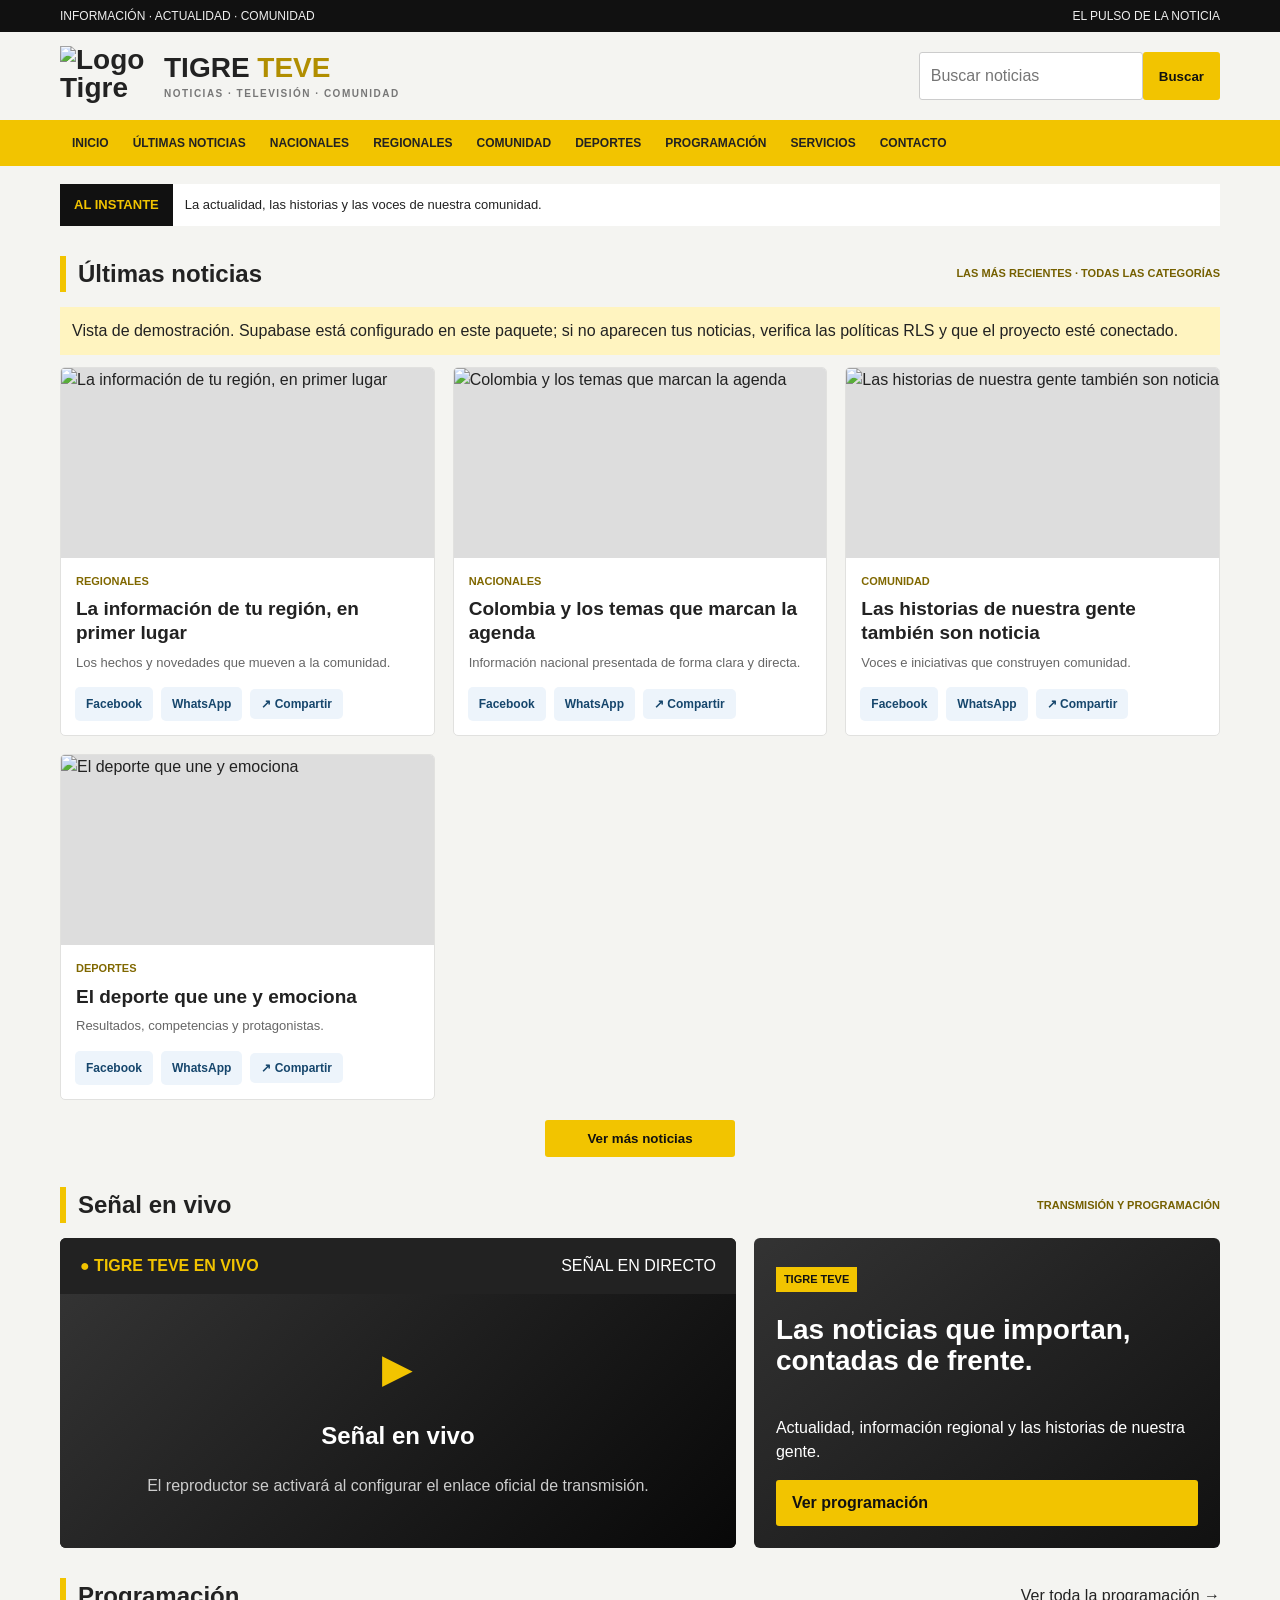
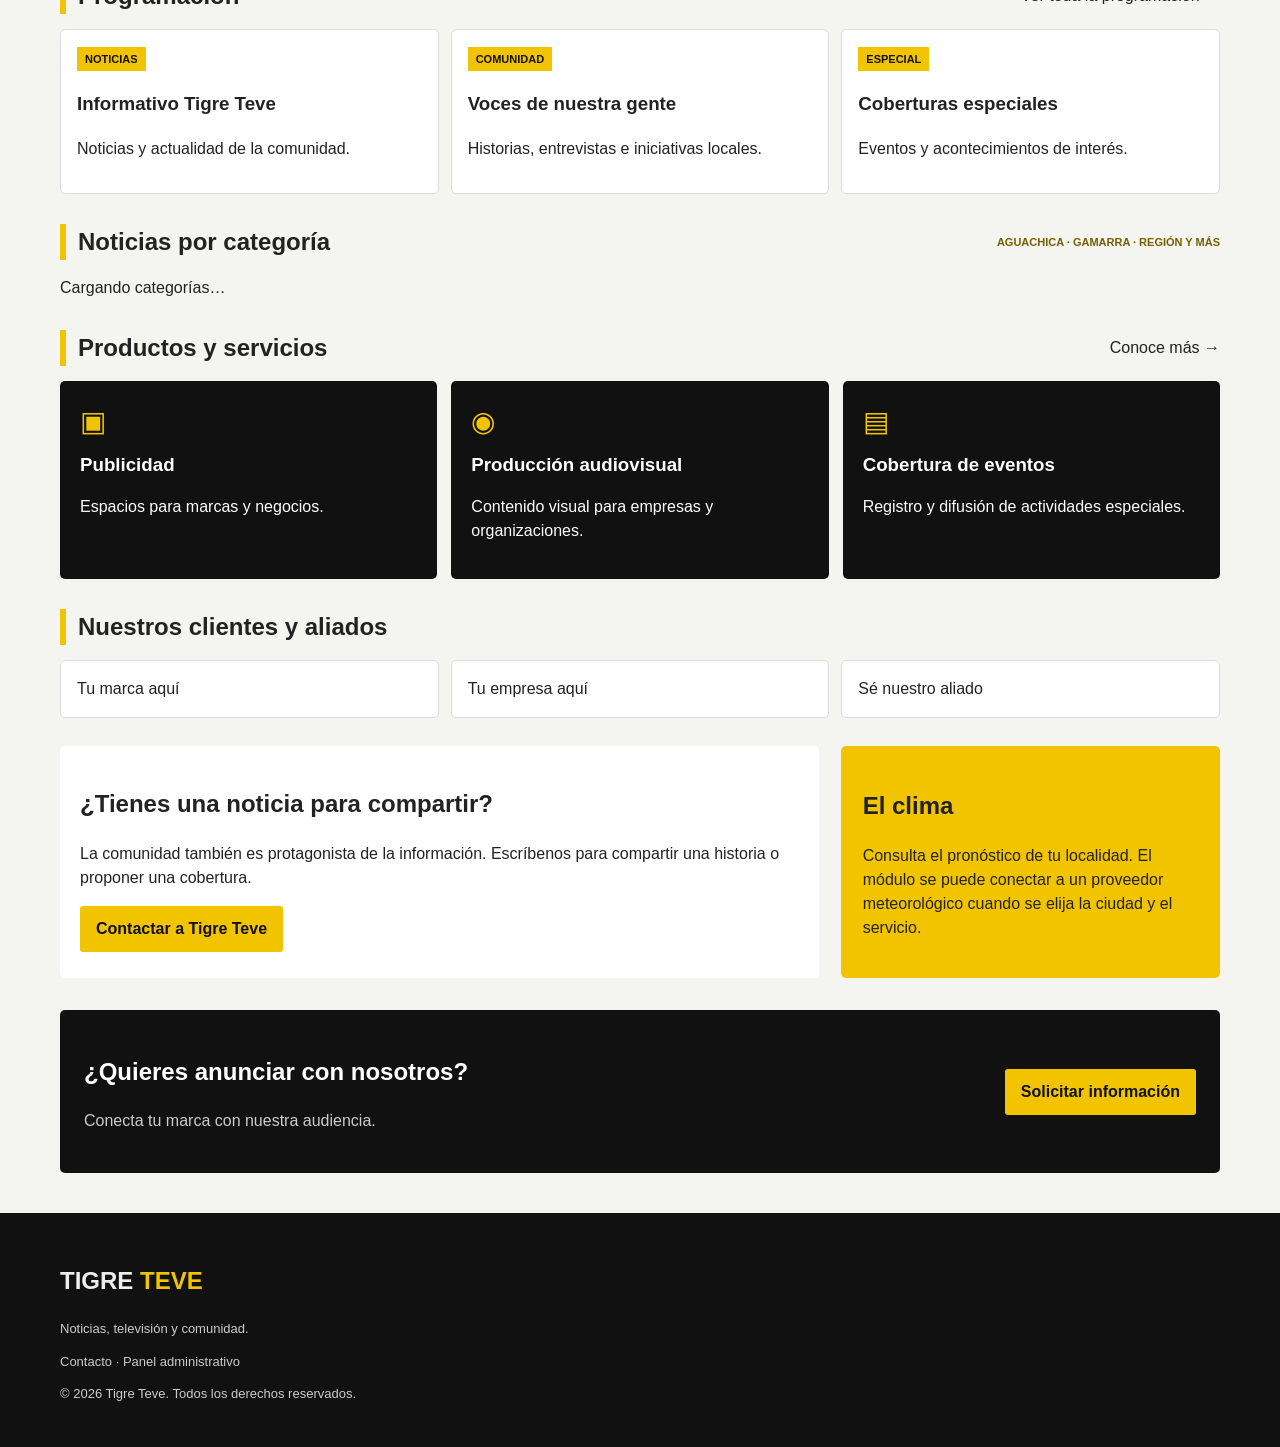
==== commit 7baa0093: "Add files via upload" ====
--- a/index.html
+++ b/index.html
@@ -1 +1,6 @@
-<!doctype html><html lang="es"><head><meta charset="utf-8"><meta name="viewport" content="width=device-width,initial-scale=1"><meta name="description" content="Tigre Teve: noticias, actualidad, señal en vivo y comunidad."><title>Tigre Teve | Noticias y televisión</title><link rel="stylesheet" href="/styles.css"><link rel="icon" type="image/png" href="https://i.ibb.co/xPhVMZ5/3dfe9250-0ff1-40b7-9881-ddedb589adbe.png"><link rel="shortcut icon" href="https://i.ibb.co/xPhVMZ5/3dfe9250-0ff1-40b7-9881-ddedb589adbe.png"><link rel="apple-touch-icon" href="https://i.ibb.co/xPhVMZ5/3dfe9250-0ff1-40b7-9881-ddedb589adbe.png"><meta property="og:site_name" content="Tigre Teve"><meta name="twitter:card" content="summary_large_image"></head><body><div class="topbar"><div class="wrap"><span>INFORMACIÓN · ACTUALIDAD · COMUNIDAD</span><span>EL PULSO DE LA NOTICIA</span></div></div><header class="wrap brandrow"><a class="brand" href="/"><img src="https://i.ibb.co/xPhVMZ5/3dfe9250-0ff1-40b7-9881-ddedb589adbe.png" alt="Logo Tigre Teve"><span>TIGRE <b>TEVE</b><small>NOTICIAS · TELEVISIÓN · COMUNIDAD</small></span></a><form class="search" id="searchForm"><input id="searchInput" placeholder="Buscar noticias" aria-label="Buscar noticias"><button>Buscar</button></form></header><nav><div class="wrap"><a href="/">Inicio</a><a href="/ultimas-noticias/">Últimas noticias</a><a href="/nacionales/">Nacionales</a><a href="/regionales/">Regionales</a><a href="/comunidad/">Comunidad</a><a href="/deportes/">Deportes</a><a href="/programacion/">Programación</a><a href="/servicios/">Servicios</a><a href="/contacto/">Contacto</a></div></nav><main class="wrap"><div class="breaking"><strong>AL INSTANTE</strong><span>La actualidad, las historias y las voces de nuestra comunidad.</span></div><section class="live"><div class="live-main"><div class="live-title"><strong>● TIGRE TEVE EN VIVO</strong><span>SEÑAL EN DIRECTO</span></div><div class="player"><div><div class="play">▶</div><h2>Señal en vivo</h2><p>El reproductor se activará al configurar el enlace oficial de transmisión.</p></div></div></div><aside class="live-side"><span class="tag">Tigre Teve</span><h2>Las noticias que importan, contadas de frente.</h2><p>Actualidad, información regional y las historias de nuestra gente.</p><a class="button" href="/ultimas-noticias/">Leer las noticias</a></aside></section><section><div class="section-head"><h2>Últimas noticias</h2><span>INFORMACIÓN ACTUALIZADA</span></div><div id="newsGrid" class="grid"><p>Cargando noticias…</p></div></section><section><div class="section-head"><h2>Programación</h2><a href="/programacion/">Ver programación →</a></div><div class="programs"><article class="program"><span class="tag">Noticias</span><h3>Informativo Tigre Teve</h3><p>Noticias y actualidad de la comunidad.</p></article><article class="program"><span class="tag">Comunidad</span><h3>Voces de nuestra gente</h3><p>Historias, entrevistas e iniciativas locales.</p></article><article class="program"><span class="tag">Especial</span><h3>Coberturas especiales</h3><p>Eventos y acontecimientos de interés.</p></article></div></section><section><div class="section-head"><h2>Productos y servicios</h2><a href="/servicios/">Conoce más →</a></div><div class="services"><article class="service"><div class="ico">▣</div><h3>Publicidad</h3><p>Espacios para marcas y negocios.</p></article><article class="service"><div class="ico">◉</div><h3>Producción audiovisual</h3><p>Contenido visual para empresas y organizaciones.</p></article><article class="service"><div class="ico">▤</div><h3>Cobertura de eventos</h3><p>Registro y difusión de actividades especiales.</p></article></div></section><section><div class="section-head"><h2>Nuestros clientes y aliados</h2></div><div class="clients"><div class="client">Tu marca aquí</div><div class="client">Tu empresa aquí</div><div class="client">Sé nuestro aliado</div></div></section><section class="twocol" style="margin-top:28px"><div class="panel"><h2>¿Tienes una noticia para compartir?</h2><p>La comunidad también es protagonista de la información. Escríbenos para compartir una historia o proponer una cobertura.</p><a class="button" href="/contacto/">Contactar a Tigre Teve</a></div><aside class="weather"><h2>El clima</h2><p>Consulta el pronóstico de tu localidad. El módulo se puede conectar a un proveedor meteorológico cuando se elija la ciudad y el servicio.</p></aside></section><section class="callout"><div><h2>¿Quieres anunciar con nosotros?</h2><p>Conecta tu marca con nuestra audiencia.</p></div><a class="button" href="/contacto/">Solicitar información</a></section></main><footer><div class="wrap"><h2>TIGRE <span style="color:#f2c400">TEVE</span></h2><p>Noticias, televisión y comunidad.</p><p><a href="/contacto/">Contacto</a> · <a href="/admin/">Panel administrativo</a></p><p>© <span id="year"></span> Tigre Teve. Todos los derechos reservados.</p></div></footer><script src="https://cdn.jsdelivr.net/npm/@supabase/supabase-js@2"></script><script src="/supabase-config.js"></script><script src="/app.js"></script></body></html>
+<!doctype html><html lang="es"><head><meta charset="utf-8"><meta name="viewport" content="width=device-width,initial-scale=1"><meta name="description" content="Tigre Teve: noticias, actualidad, señal en vivo y comunidad."><title>Tigre Teve | Noticias y televisión</title><link rel="stylesheet" href="/styles.css"><link rel="icon" type="image/png" href="https://i.ibb.co/xPhVMZ5/3dfe9250-0ff1-40b7-9881-ddedb589adbe.png"><link rel="shortcut icon" href="https://i.ibb.co/xPhVMZ5/3dfe9250-0ff1-40b7-9881-ddedb589adbe.png"><link rel="apple-touch-icon" href="https://i.ibb.co/xPhVMZ5/3dfe9250-0ff1-40b7-9881-ddedb589adbe.png"><meta property="og:site_name" content="Tigre Teve"><meta name="twitter:card" content="summary_large_image"></head><body><div class="topbar"><div class="wrap"><span>INFORMACIÓN · ACTUALIDAD · COMUNIDAD</span><span>EL PULSO DE LA NOTICIA</span></div></div><header class="wrap brandrow"><a class="brand" href="/"><img src="https://i.ibb.co/xPhVMZ5/3dfe9250-0ff1-40b7-9881-ddedb589adbe.png" alt="Logo Tigre Teve"><span>TIGRE <b>TEVE</b><small>NOTICIAS · TELEVISIÓN · COMUNIDAD</small></span></a><form class="search" id="searchForm"><input id="searchInput" placeholder="Buscar noticias" aria-label="Buscar noticias"><button>Buscar</button></form></header><nav><div class="wrap"><a href="/">Inicio</a><a href="/ultimas-noticias/">Últimas noticias</a><a href="/nacionales/">Nacionales</a><a href="/regionales/">Regionales</a><a href="/comunidad/">Comunidad</a><a href="/deportes/">Deportes</a><a href="/programacion/">Programación</a><a href="/servicios/">Servicios</a><a href="/contacto/">Contacto</a></div></nav><main class="wrap"><div class="breaking"><strong>AL INSTANTE</strong><span>La actualidad, las historias y las voces de nuestra comunidad.</span></div>
+<section id="latestSection"><div class="section-head"><h2>Últimas noticias</h2><span>LAS MÁS RECIENTES · TODAS LAS CATEGORÍAS</span></div><div id="newsGrid" class="grid"><p>Cargando noticias…</p></div><div class="load-more-wrap"><button id="loadMoreNews" type="button" class="button">Ver más noticias</button></div></section>
+<section class="live-section"><div class="section-head"><h2>Señal en vivo</h2><span>TRANSMISIÓN Y PROGRAMACIÓN</span></div><div class="live"><div class="live-main"><div class="live-title"><strong>● TIGRE TEVE EN VIVO</strong><span>SEÑAL EN DIRECTO</span></div><div class="player"><div><div class="play">▶</div><h2>Señal en vivo</h2><p>El reproductor se activará al configurar el enlace oficial de transmisión.</p></div></div></div><aside class="live-side"><span class="tag">Tigre Teve</span><h2>Las noticias que importan, contadas de frente.</h2><p>Actualidad, información regional y las historias de nuestra gente.</p><a class="button" href="/programacion/">Ver programación</a></aside></div><div class="section-head"><h2>Programación</h2><a href="/programacion/">Ver toda la programación →</a></div><div class="programs"><article class="program"><span class="tag">Noticias</span><h3>Informativo Tigre Teve</h3><p>Noticias y actualidad de la comunidad.</p></article><article class="program"><span class="tag">Comunidad</span><h3>Voces de nuestra gente</h3><p>Historias, entrevistas e iniciativas locales.</p></article><article class="program"><span class="tag">Especial</span><h3>Coberturas especiales</h3><p>Eventos y acontecimientos de interés.</p></article></div></section>
+<section id="categorySections"><div class="section-head"><h2>Noticias por categoría</h2><span>AGUACHICA · GAMARRA · REGIÓN Y MÁS</span></div><div id="categoryNews"><p>Cargando categorías…</p></div></section>
+<section><div class="section-head"><h2>Productos y servicios</h2><a href="/servicios/">Conoce más →</a></div><div class="services"><article class="service"><div class="ico">▣</div><h3>Publicidad</h3><p>Espacios para marcas y negocios.</p></article><article class="service"><div class="ico">◉</div><h3>Producción audiovisual</h3><p>Contenido visual para empresas y organizaciones.</p></article><article class="service"><div class="ico">▤</div><h3>Cobertura de eventos</h3><p>Registro y difusión de actividades especiales.</p></article></div></section>
+<section><div class="section-head"><h2>Nuestros clientes y aliados</h2></div><div class="clients"><div class="client">Tu marca aquí</div><div class="client">Tu empresa aquí</div><div class="client">Sé nuestro aliado</div></div></section><section class="twocol" style="margin-top:28px"><div class="panel"><h2>¿Tienes una noticia para compartir?</h2><p>La comunidad también es protagonista de la información. Escríbenos para compartir una historia o proponer una cobertura.</p><a class="button" href="/contacto/">Contactar a Tigre Teve</a></div><aside class="weather"><h2>El clima</h2><p>Consulta el pronóstico de tu localidad. El módulo se puede conectar a un proveedor meteorológico cuando se elija la ciudad y el servicio.</p></aside></section><section class="callout"><div><h2>¿Quieres anunciar con nosotros?</h2><p>Conecta tu marca con nuestra audiencia.</p></div><a class="button" href="/contacto/">Solicitar información</a></section></main><footer><div class="wrap"><h2>TIGRE <span style="color:#f2c400">TEVE</span></h2><p>Noticias, televisión y comunidad.</p><p><a href="/contacto/">Contacto</a> · <a href="/admin/">Panel administrativo</a></p><p>© <span id="year"></span> Tigre Teve. Todos los derechos reservados.</p></div></footer><script src="https://cdn.jsdelivr.net/npm/@supabase/supabase-js@2"></script><script src="/supabase-config.js"></script><script src="/app.js"></script></body></html>
--- a/styles.css
+++ b/styles.css
@@ -2,3 +2,5 @@
 
 /* Panel administrativo y botones para compartir */
 .admin-console{max-width:900px;box-shadow:0 8px 30px #15233b0b;border:1px solid #e2e7ef}.admin-head{display:flex;justify-content:space-between;align-items:center;gap:20px;margin-bottom:22px}.admin-head h1{font-size:clamp(24px,3vw,32px);margin:3px 0 6px}.admin-kicker{font-size:10px;font-weight:900;letter-spacing:.08em;color:#0874c9;margin:0 0 8px}.admin-subtitle{font-size:13px;color:#788397;margin:0}.admin-home{background:#101f38;color:#fff;padding:10px 14px;border-radius:6px;font-size:12px;font-weight:bold;white-space:nowrap}.admin-console .field{margin:8px 0}.admin-console label{font-size:12px;font-weight:700}.admin-console input,.admin-console textarea,.admin-console select{border:1px solid #cbd5e1;border-radius:6px;font-size:13px;padding:11px}.admin-console textarea{min-height:95px}.admin-console .field input[type=file]{background:#fff}.admin-console .publish-check{display:flex;align-items:center;gap:7px;font-weight:500}.admin-console .publish-check input{width:auto}.publish-btn{display:block;width:100%;background:#0879d1;color:white;border-radius:6px;font-size:13px}.secondary-btn{background:#eaf2fb;color:#12426d;margin-top:8px}.admin-row{background:#fff;border:1px solid #dce4ef;border-radius:8px;align-items:center;margin:9px 0;padding:12px}.admin-row button{font-size:12px;padding:9px 11px}.admin-row [data-d]{background:#fff0f0;color:#b42318}.share-row,.article-share{display:flex;flex-wrap:wrap;gap:8px;padding:0 14px 14px;align-items:center}.article-share{padding:14px 0}.share-btn,.share-link{display:inline-flex;align-items:center;justify-content:center;border-radius:5px;background:#edf4fb;color:#16466c;padding:8px 11px;font-size:12px;font-weight:800;border:0;cursor:pointer}.article-share .share-btn{background:var(--yellow);color:#111}.share-row .share-link{padding:8px 11px}.article-share .share-link:nth-child(2){background:#e8f1ff}.article-share .share-link:nth-child(3){background:#e3f8e9;color:#176b36}@media(max-width:540px){.admin-head{align-items:flex-start;flex-direction:column}.admin-row{align-items:flex-start;flex-direction:column}.share-row{padding-top:0}}
+/* Homepage editorial order: latest stories, live/programming, then local categories */
+.load-more-wrap{display:flex;justify-content:center;margin:20px 0 8px}.load-more-wrap .button{min-width:190px}.live-section{margin-top:8px}.category-block{margin:24px 0 30px}.category-block .section-head{margin-top:22px}.empty-category{background:#fff;border:1px dashed #d5d5d0;border-radius:5px;padding:18px;color:#666;grid-column:1/-1}.category-block .grid{align-items:stretch}
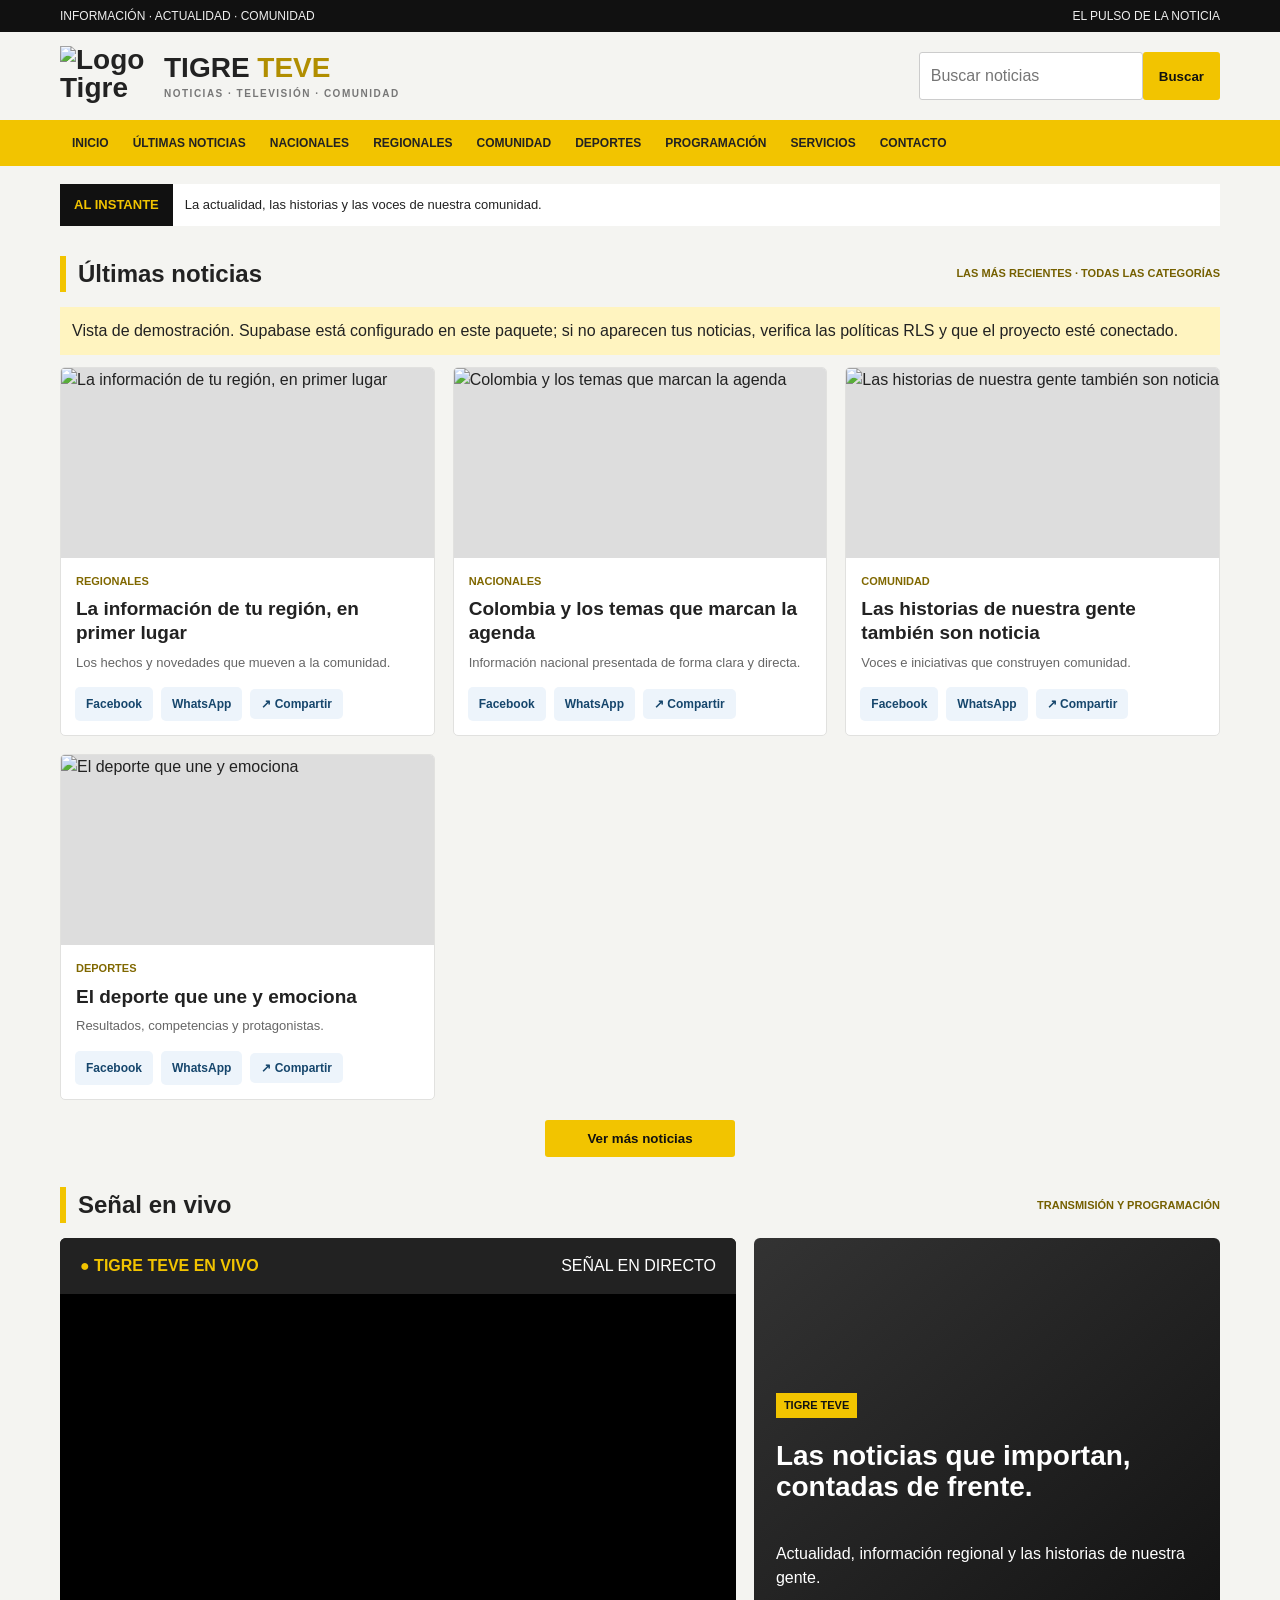
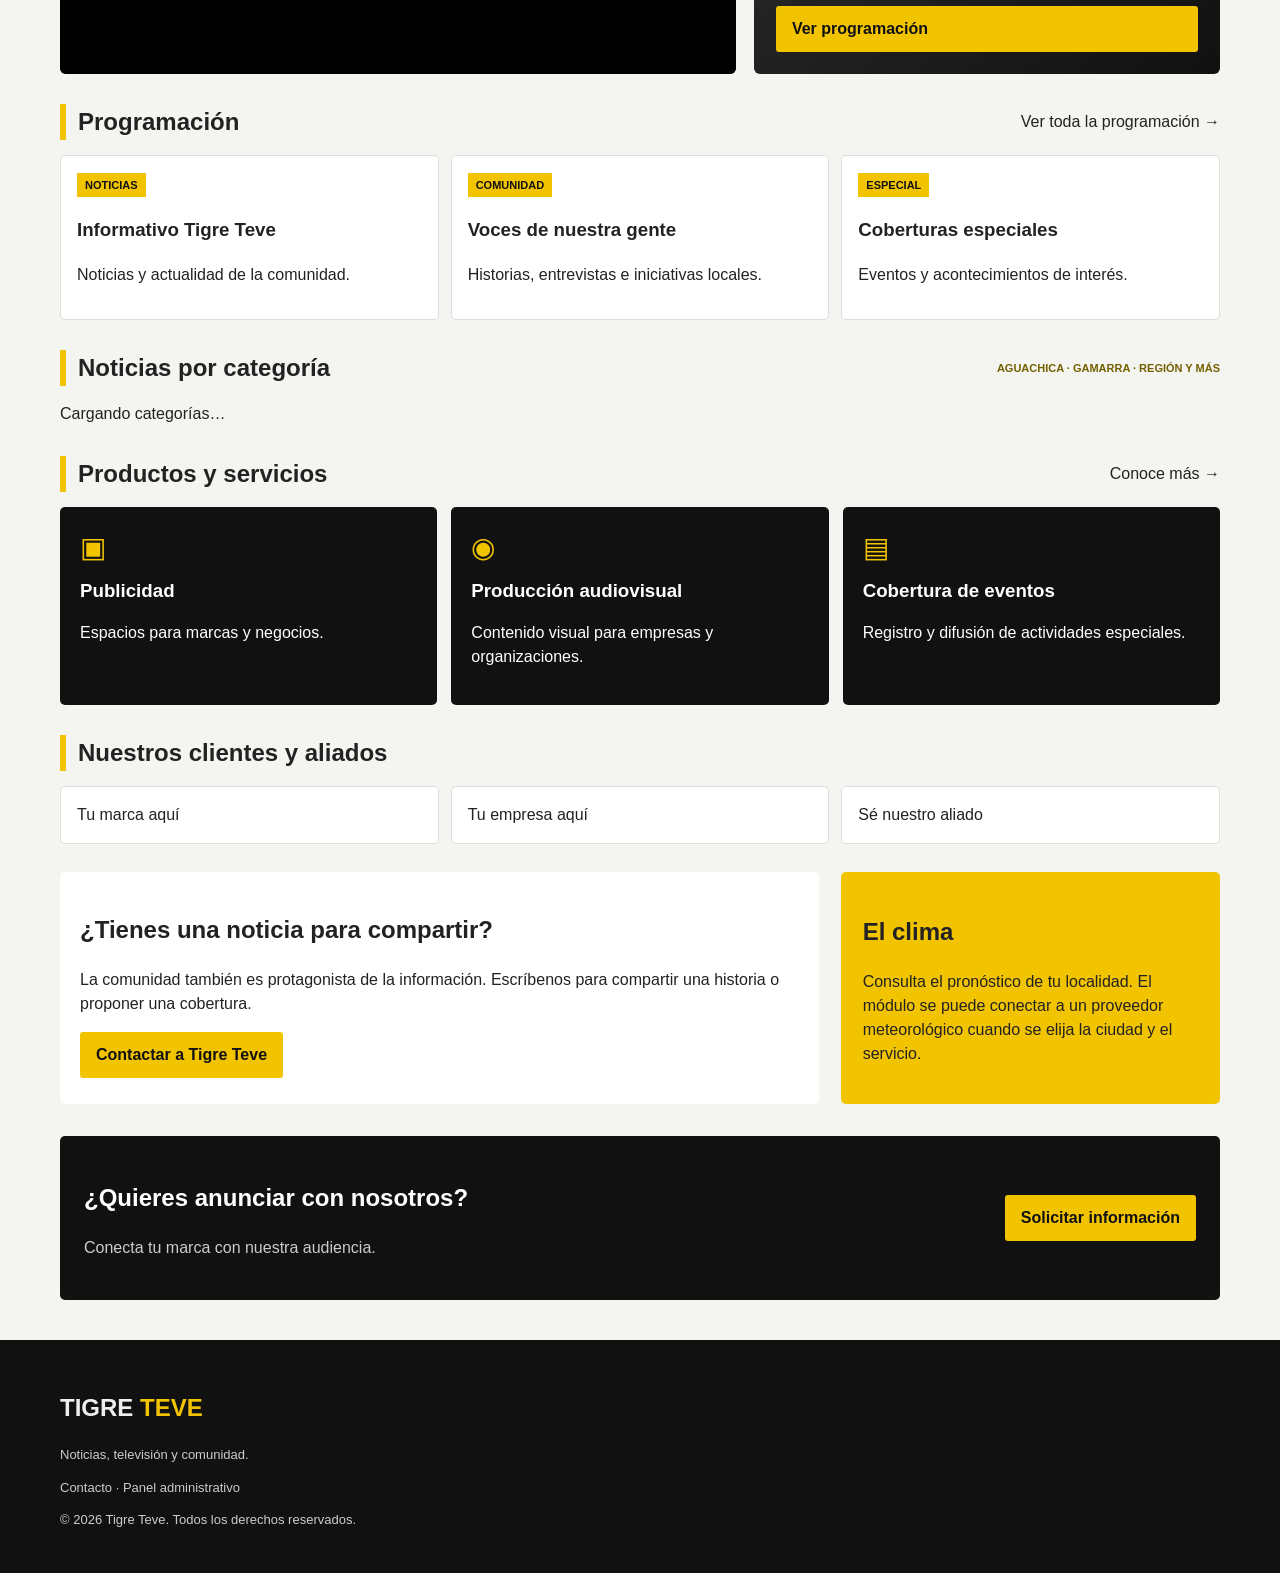
==== commit 68aef2d2: "Add files via upload" ====
--- a/index.html
+++ b/index.html
@@ -1,6 +1,6 @@
-<!doctype html><html lang="es"><head><meta charset="utf-8"><meta name="viewport" content="width=device-width,initial-scale=1"><meta name="description" content="Tigre Teve: noticias, actualidad, señal en vivo y comunidad."><title>Tigre Teve | Noticias y televisión</title><link rel="stylesheet" href="/styles.css"><link rel="icon" type="image/png" href="https://i.ibb.co/xPhVMZ5/3dfe9250-0ff1-40b7-9881-ddedb589adbe.png"><link rel="shortcut icon" href="https://i.ibb.co/xPhVMZ5/3dfe9250-0ff1-40b7-9881-ddedb589adbe.png"><link rel="apple-touch-icon" href="https://i.ibb.co/xPhVMZ5/3dfe9250-0ff1-40b7-9881-ddedb589adbe.png"><meta property="og:site_name" content="Tigre Teve"><meta name="twitter:card" content="summary_large_image"></head><body><div class="topbar"><div class="wrap"><span>INFORMACIÓN · ACTUALIDAD · COMUNIDAD</span><span>EL PULSO DE LA NOTICIA</span></div></div><header class="wrap brandrow"><a class="brand" href="/"><img src="https://i.ibb.co/xPhVMZ5/3dfe9250-0ff1-40b7-9881-ddedb589adbe.png" alt="Logo Tigre Teve"><span>TIGRE <b>TEVE</b><small>NOTICIAS · TELEVISIÓN · COMUNIDAD</small></span></a><form class="search" id="searchForm"><input id="searchInput" placeholder="Buscar noticias" aria-label="Buscar noticias"><button>Buscar</button></form></header><nav><div class="wrap"><a href="/">Inicio</a><a href="/ultimas-noticias/">Últimas noticias</a><a href="/nacionales/">Nacionales</a><a href="/regionales/">Regionales</a><a href="/comunidad/">Comunidad</a><a href="/deportes/">Deportes</a><a href="/programacion/">Programación</a><a href="/servicios/">Servicios</a><a href="/contacto/">Contacto</a></div></nav><main class="wrap"><div class="breaking"><strong>AL INSTANTE</strong><span>La actualidad, las historias y las voces de nuestra comunidad.</span></div>
+<!doctype html><html lang="es"><head><meta charset="utf-8"><meta name="viewport" content="width=device-width,initial-scale=1"><meta name="description" content="Tigre Teve: noticias, actualidad, señal en vivo y comunidad."><title>Tigre Teve | Noticias y televisión</title><link rel="stylesheet" href="/styles.css"><link rel="icon" type="image/png" href="https://i.ibb.co/xPhVMZ5/3dfe9250-0ff1-40b7-9881-ddedb589adbe.png"><link rel="shortcut icon" href="https://i.ibb.co/xPhVMZ5/3dfe9250-0ff1-40b7-9881-ddedb589adbe.png"><link rel="apple-touch-icon" href="https://i.ibb.co/xPhVMZ5/3dfe9250-0ff1-40b7-9881-ddedb589adbe.png"><meta property="og:site_name" content="Tigre Teve"><meta name="twitter:card" content="summary_large_image"><style>.live-player{position:relative;width:100%;aspect-ratio:16/9;background:#000;overflow:hidden}.live-player iframe{position:absolute;inset:0;width:100%;height:100%;border:0;display:block}</style></head><body><div class="topbar"><div class="wrap"><span>INFORMACIÓN · ACTUALIDAD · COMUNIDAD</span><span>EL PULSO DE LA NOTICIA</span></div></div><header class="wrap brandrow"><a class="brand" href="/"><img src="https://i.ibb.co/xPhVMZ5/3dfe9250-0ff1-40b7-9881-ddedb589adbe.png" alt="Logo Tigre Teve"><span>TIGRE <b>TEVE</b><small>NOTICIAS · TELEVISIÓN · COMUNIDAD</small></span></a><form class="search" id="searchForm"><input id="searchInput" placeholder="Buscar noticias" aria-label="Buscar noticias"><button>Buscar</button></form></header><nav><div class="wrap"><a href="/">Inicio</a><a href="/ultimas-noticias/">Últimas noticias</a><a href="/nacionales/">Nacionales</a><a href="/regionales/">Regionales</a><a href="/comunidad/">Comunidad</a><a href="/deportes/">Deportes</a><a href="/programacion/">Programación</a><a href="/servicios/">Servicios</a><a href="/contacto/">Contacto</a></div></nav><main class="wrap"><div class="breaking"><strong>AL INSTANTE</strong><span>La actualidad, las historias y las voces de nuestra comunidad.</span></div>
 <section id="latestSection"><div class="section-head"><h2>Últimas noticias</h2><span>LAS MÁS RECIENTES · TODAS LAS CATEGORÍAS</span></div><div id="newsGrid" class="grid"><p>Cargando noticias…</p></div><div class="load-more-wrap"><button id="loadMoreNews" type="button" class="button">Ver más noticias</button></div></section>
-<section class="live-section"><div class="section-head"><h2>Señal en vivo</h2><span>TRANSMISIÓN Y PROGRAMACIÓN</span></div><div class="live"><div class="live-main"><div class="live-title"><strong>● TIGRE TEVE EN VIVO</strong><span>SEÑAL EN DIRECTO</span></div><div class="player"><div><div class="play">▶</div><h2>Señal en vivo</h2><p>El reproductor se activará al configurar el enlace oficial de transmisión.</p></div></div></div><aside class="live-side"><span class="tag">Tigre Teve</span><h2>Las noticias que importan, contadas de frente.</h2><p>Actualidad, información regional y las historias de nuestra gente.</p><a class="button" href="/programacion/">Ver programación</a></aside></div><div class="section-head"><h2>Programación</h2><a href="/programacion/">Ver toda la programación →</a></div><div class="programs"><article class="program"><span class="tag">Noticias</span><h3>Informativo Tigre Teve</h3><p>Noticias y actualidad de la comunidad.</p></article><article class="program"><span class="tag">Comunidad</span><h3>Voces de nuestra gente</h3><p>Historias, entrevistas e iniciativas locales.</p></article><article class="program"><span class="tag">Especial</span><h3>Coberturas especiales</h3><p>Eventos y acontecimientos de interés.</p></article></div></section>
+<section class="live-section"><div class="section-head"><h2>Señal en vivo</h2><span>TRANSMISIÓN Y PROGRAMACIÓN</span></div><div class="live"><div class="live-main"><div class="live-title"><strong>● TIGRE TEVE EN VIVO</strong><span>SEÑAL EN DIRECTO</span></div><div class="player live-player"><iframe src="https://new.opencaster.com/player/embed?user=tigre_teve" title="Señal en vivo de Tigre Teve" loading="lazy" allow="autoplay; fullscreen; picture-in-picture" allowfullscreen referrerpolicy="strict-origin-when-cross-origin"></iframe></div></div><aside class="live-side"><span class="tag">Tigre Teve</span><h2>Las noticias que importan, contadas de frente.</h2><p>Actualidad, información regional y las historias de nuestra gente.</p><a class="button" href="/programacion/">Ver programación</a></aside></div><div class="section-head"><h2>Programación</h2><a href="/programacion/">Ver toda la programación →</a></div><div class="programs"><article class="program"><span class="tag">Noticias</span><h3>Informativo Tigre Teve</h3><p>Noticias y actualidad de la comunidad.</p></article><article class="program"><span class="tag">Comunidad</span><h3>Voces de nuestra gente</h3><p>Historias, entrevistas e iniciativas locales.</p></article><article class="program"><span class="tag">Especial</span><h3>Coberturas especiales</h3><p>Eventos y acontecimientos de interés.</p></article></div></section>
 <section id="categorySections"><div class="section-head"><h2>Noticias por categoría</h2><span>AGUACHICA · GAMARRA · REGIÓN Y MÁS</span></div><div id="categoryNews"><p>Cargando categorías…</p></div></section>
 <section><div class="section-head"><h2>Productos y servicios</h2><a href="/servicios/">Conoce más →</a></div><div class="services"><article class="service"><div class="ico">▣</div><h3>Publicidad</h3><p>Espacios para marcas y negocios.</p></article><article class="service"><div class="ico">◉</div><h3>Producción audiovisual</h3><p>Contenido visual para empresas y organizaciones.</p></article><article class="service"><div class="ico">▤</div><h3>Cobertura de eventos</h3><p>Registro y difusión de actividades especiales.</p></article></div></section>
 <section><div class="section-head"><h2>Nuestros clientes y aliados</h2></div><div class="clients"><div class="client">Tu marca aquí</div><div class="client">Tu empresa aquí</div><div class="client">Sé nuestro aliado</div></div></section><section class="twocol" style="margin-top:28px"><div class="panel"><h2>¿Tienes una noticia para compartir?</h2><p>La comunidad también es protagonista de la información. Escríbenos para compartir una historia o proponer una cobertura.</p><a class="button" href="/contacto/">Contactar a Tigre Teve</a></div><aside class="weather"><h2>El clima</h2><p>Consulta el pronóstico de tu localidad. El módulo se puede conectar a un proveedor meteorológico cuando se elija la ciudad y el servicio.</p></aside></section><section class="callout"><div><h2>¿Quieres anunciar con nosotros?</h2><p>Conecta tu marca con nuestra audiencia.</p></div><a class="button" href="/contacto/">Solicitar información</a></section></main><footer><div class="wrap"><h2>TIGRE <span style="color:#f2c400">TEVE</span></h2><p>Noticias, televisión y comunidad.</p><p><a href="/contacto/">Contacto</a> · <a href="/admin/">Panel administrativo</a></p><p>© <span id="year"></span> Tigre Teve. Todos los derechos reservados.</p></div></footer><script src="https://cdn.jsdelivr.net/npm/@supabase/supabase-js@2"></script><script src="/supabase-config.js"></script><script src="/app.js"></script></body></html>
--- a/styles.css
+++ b/styles.css
@@ -4,3 +4,7 @@
 .admin-console{max-width:900px;box-shadow:0 8px 30px #15233b0b;border:1px solid #e2e7ef}.admin-head{display:flex;justify-content:space-between;align-items:center;gap:20px;margin-bottom:22px}.admin-head h1{font-size:clamp(24px,3vw,32px);margin:3px 0 6px}.admin-kicker{font-size:10px;font-weight:900;letter-spacing:.08em;color:#0874c9;margin:0 0 8px}.admin-subtitle{font-size:13px;color:#788397;margin:0}.admin-home{background:#101f38;color:#fff;padding:10px 14px;border-radius:6px;font-size:12px;font-weight:bold;white-space:nowrap}.admin-console .field{margin:8px 0}.admin-console label{font-size:12px;font-weight:700}.admin-console input,.admin-console textarea,.admin-console select{border:1px solid #cbd5e1;border-radius:6px;font-size:13px;padding:11px}.admin-console textarea{min-height:95px}.admin-console .field input[type=file]{background:#fff}.admin-console .publish-check{display:flex;align-items:center;gap:7px;font-weight:500}.admin-console .publish-check input{width:auto}.publish-btn{display:block;width:100%;background:#0879d1;color:white;border-radius:6px;font-size:13px}.secondary-btn{background:#eaf2fb;color:#12426d;margin-top:8px}.admin-row{background:#fff;border:1px solid #dce4ef;border-radius:8px;align-items:center;margin:9px 0;padding:12px}.admin-row button{font-size:12px;padding:9px 11px}.admin-row [data-d]{background:#fff0f0;color:#b42318}.share-row,.article-share{display:flex;flex-wrap:wrap;gap:8px;padding:0 14px 14px;align-items:center}.article-share{padding:14px 0}.share-btn,.share-link{display:inline-flex;align-items:center;justify-content:center;border-radius:5px;background:#edf4fb;color:#16466c;padding:8px 11px;font-size:12px;font-weight:800;border:0;cursor:pointer}.article-share .share-btn{background:var(--yellow);color:#111}.share-row .share-link{padding:8px 11px}.article-share .share-link:nth-child(2){background:#e8f1ff}.article-share .share-link:nth-child(3){background:#e3f8e9;color:#176b36}@media(max-width:540px){.admin-head{align-items:flex-start;flex-direction:column}.admin-row{align-items:flex-start;flex-direction:column}.share-row{padding-top:0}}
 /* Homepage editorial order: latest stories, live/programming, then local categories */
 .load-more-wrap{display:flex;justify-content:center;margin:20px 0 8px}.load-more-wrap .button{min-width:190px}.live-section{margin-top:8px}.category-block{margin:24px 0 30px}.category-block .section-head{margin-top:22px}.empty-category{background:#fff;border:1px dashed #d5d5d0;border-radius:5px;padding:18px;color:#666;grid-column:1/-1}.category-block .grid{align-items:stretch}
+
+/* Programación televisiva Tigre Teve: identidad negra y amarilla */
+.admin-divider{border:0;border-top:2px solid #f2c400;margin:32px 0}.schedule-admin{padding-top:6px}.schedule-admin h2{margin:0 0 8px}.schedule-admin .publish-btn{background:#111;color:#f2c400;border:1px solid #f2c400}.schedule-admin .secondary-btn{background:#f2c400;color:#111}
+.tv-page{padding-top:24px}.tv-heading{display:flex;justify-content:space-between;align-items:center;gap:16px;margin-bottom:22px}.tv-kicker{font-size:10px;letter-spacing:1.6px;font-weight:900;color:#8a8a8a;margin:0 0 4px}.tv-heading h1{margin:0;font-size:clamp(27px,4vw,38px);line-height:1.15;color:#111}.tv-heading h1 span{color:#d7ad00}.tv-live-badge{border:1px solid #d8b000;border-radius:30px;padding:10px 15px;font-size:11px;font-weight:900;background:#111;color:#f2c400;white-space:nowrap}.tv-layout{display:grid;grid-template-columns:minmax(0,2.1fr) minmax(330px,.95fr);gap:22px;align-items:start}.tv-player{position:relative;width:100%;aspect-ratio:16/9;min-height:300px;background:#000;border:1px solid #242424;border-radius:14px;overflow:hidden}.tv-player iframe{position:absolute;inset:0;width:100%;height:100%;border:0}.tv-caption{color:#777;font-size:13px;margin:10px 2px}.tv-schedule{background:#111;color:#fff;border:1px solid #292929;border-radius:15px;padding:20px}.tv-schedule-head{display:flex;justify-content:space-between;align-items:center;gap:8px}.tv-schedule-head h2{font-size:23px;margin:0 0 14px}.tv-schedule-head span{background:#f2c400;color:#111;border-radius:9px;padding:6px 10px;font-size:11px;font-weight:900}.tv-days{display:grid;grid-template-columns:repeat(7,minmax(0,1fr));gap:5px;margin-bottom:14px}.tv-days button{padding:10px 2px;font-size:10px;background:#252525;color:#eee;border-radius:7px}.tv-days button.active{background:#f2c400;color:#111}.tv-program-list{display:flex;flex-direction:column;gap:9px;max-height:455px;overflow:auto}.tv-program-card{display:flex;align-items:center;gap:12px;background:#202020;border-radius:12px;padding:13px}.tv-program-card img,.tv-logo-placeholder{width:54px;height:54px;flex:0 0 54px;object-fit:contain;border-radius:10px;background:#fff;padding:4px}.tv-logo-placeholder{display:grid;place-items:center;font-weight:900;color:#111;background:#f2c400}.tv-program-card small{font-size:11px;font-weight:900;color:#f2c400}.tv-program-card h3{font-size:15px;line-height:1.25;margin:2px 0 0}.tv-program-card p{font-size:12px;color:#bbb;margin:4px 0 0}.tv-next{margin-top:12px;padding:15px;border:1px solid #5d4b00;background:#211c0a;border-radius:12px}.tv-next b{font-size:10px;letter-spacing:1px;color:#f2c400}.tv-next h3{font-size:15px;margin:3px 0}.tv-next p{margin:0;color:#bbb;font-size:13px}.tv-empty{padding:15px;background:#202020;border-radius:10px;color:#ccc;font-size:13px}@media(max-width:800px){.tv-layout{grid-template-columns:1fr}.tv-heading{align-items:flex-start;flex-direction:column}.tv-player{min-height:220px}.tv-schedule{padding:15px}}
